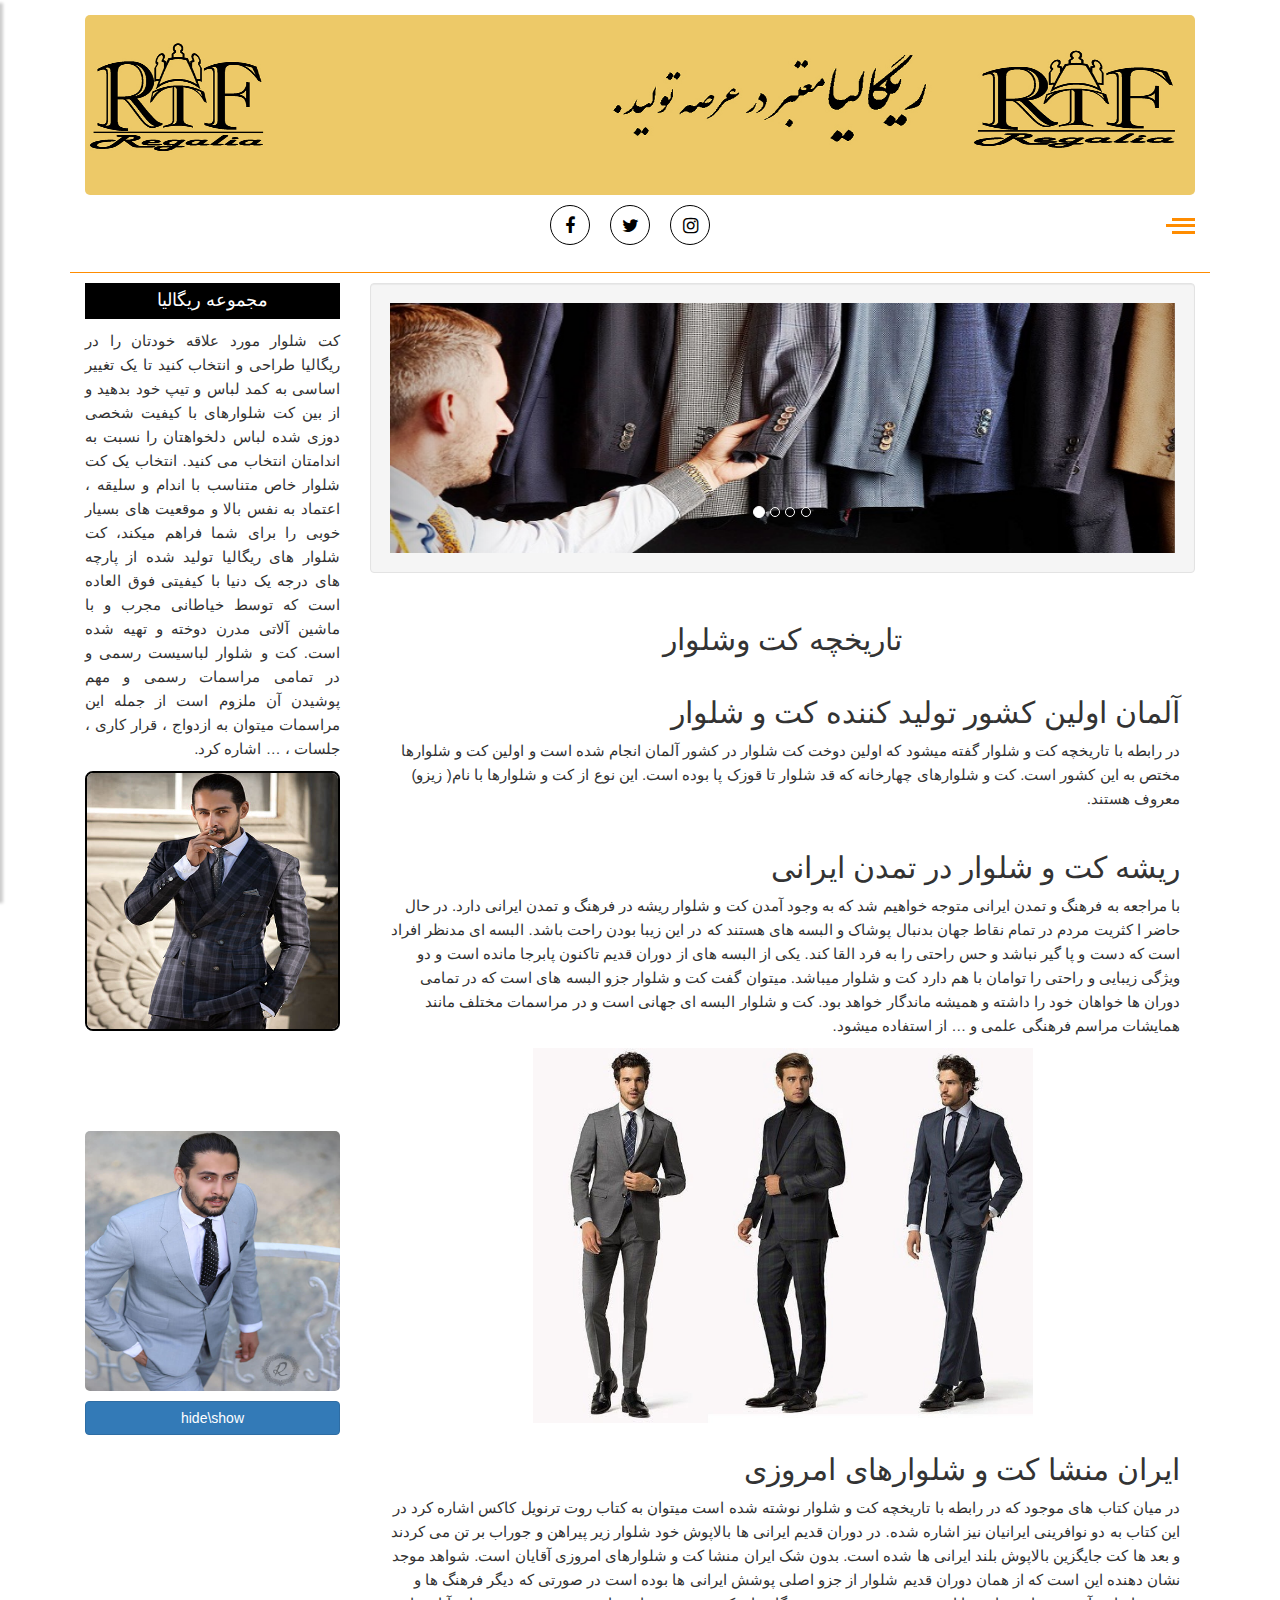
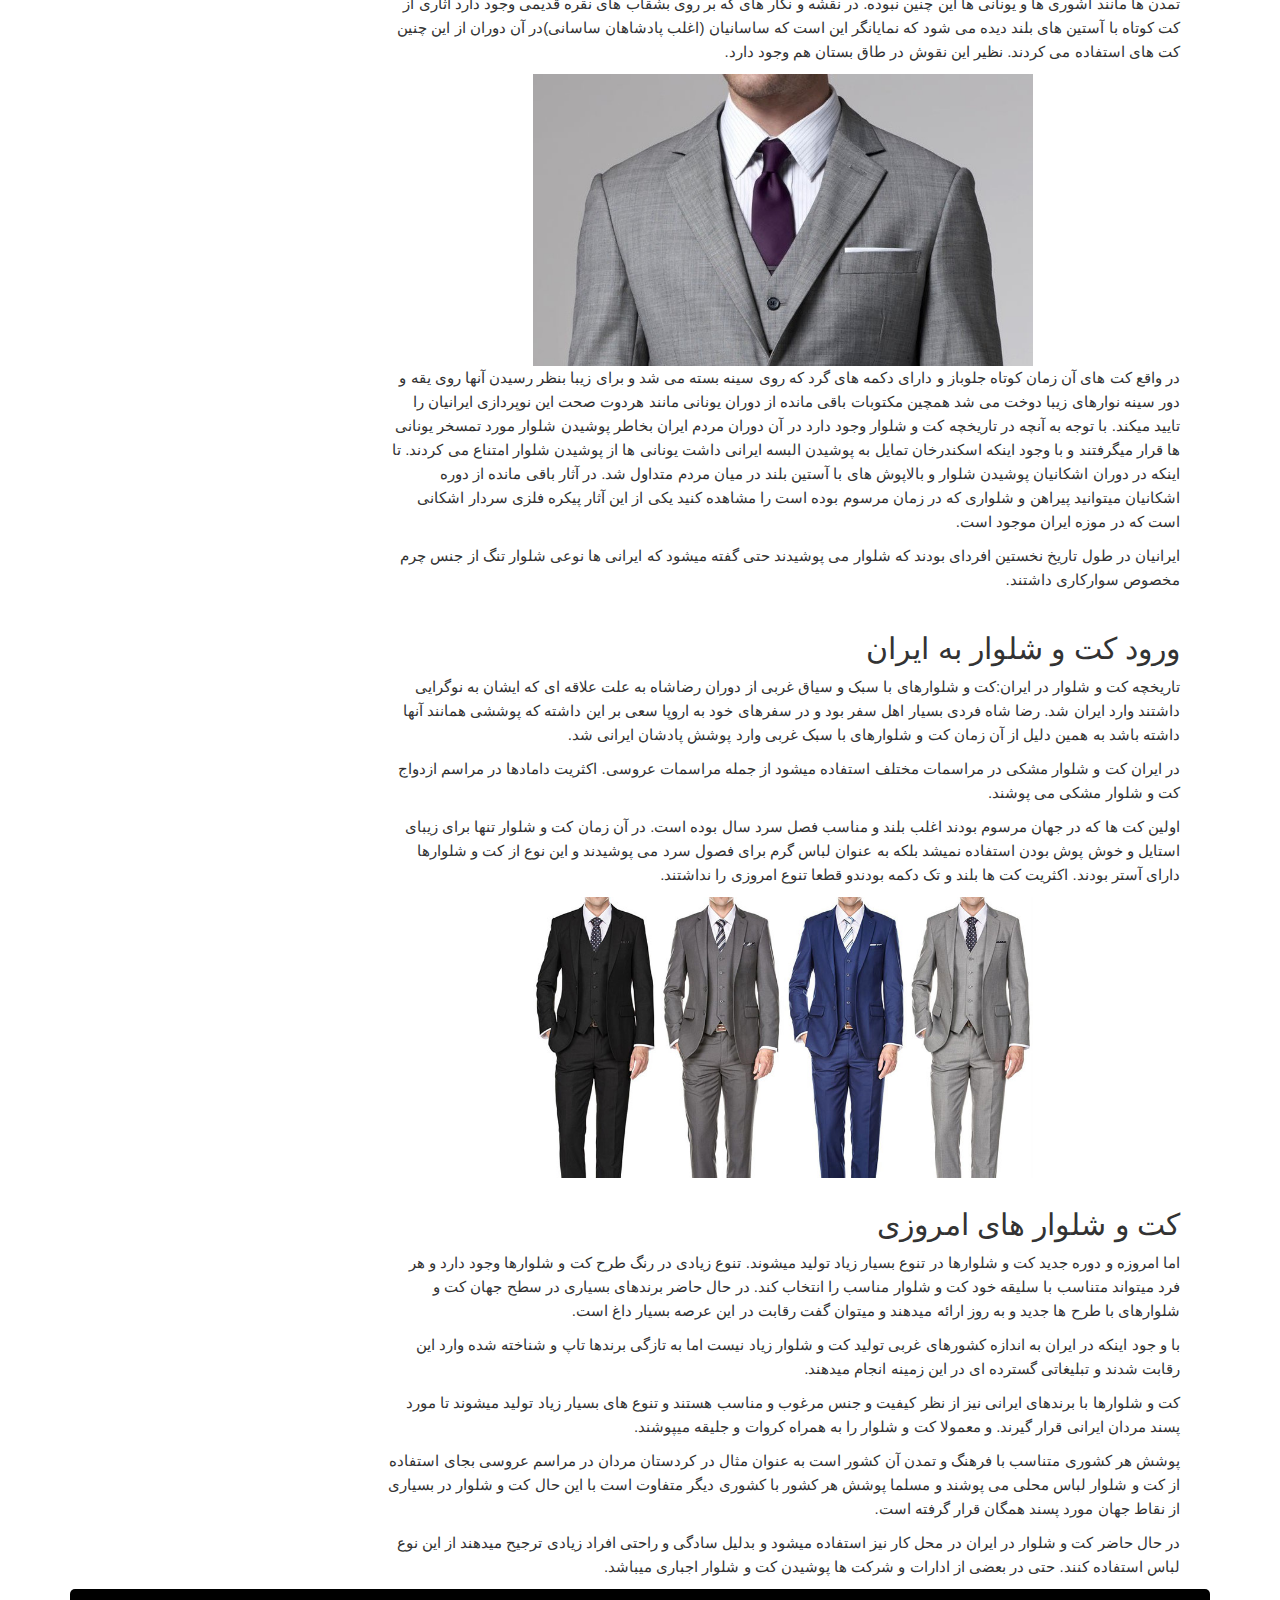
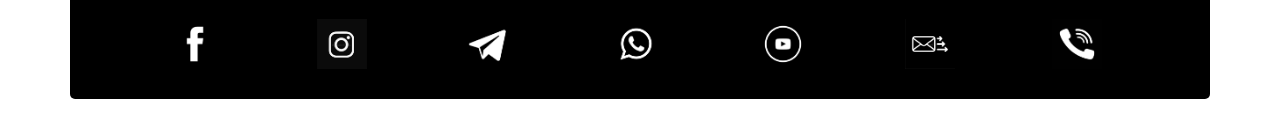
==== index.html @ 8a1da701 "init commit" ====
<!DOCTYPE html>
<html lang="en" dir="ltr">
  <head>
    <title>Regalia Sewing</title>
    <link rel="shorcat icon" href="images/logo gold.jpg">
    <link rel="stylesheet" href="css/style1.css">
    <link rel="stylesheet" href="css/font-awesome.min.css">
    <script src="js/jquery.min.js"></script>
    <script src="js/bootstrap.min.js"></script>
    <link rel="stylesheet" href="css/bootstrap.min.css">
    <!-- owl css -->
    <link rel="stylesheet" href="css/owl.carousel.min.css">
    <!-- style css -->
    <!-- responsive-->
    <link rel="stylesheet" href="css/responsive.css">
    <!-- awesome fontfamily -->
    <link rel="stylesheet" href="https://cdnjs.cloudflare.com/ajax/libs/font-awesome/4.7.0/css/font-awesome.min.css">
    <script src="js/jquery1.min.js"></script>
    <script src="js/popper.min.js"></script>
    <script src="js/bootstrap.bundle.min.js"></script>
    <script src="js/owl.carousel.min.js"></script>
    <script src="js/custom.js"></script>
    <script src="js/jquery.mCustomScrollbar.concat.min.js"></script>

    <script src="js/jquery-3.0.0.min.js"></script>
    <meta charset="utf-8">
    <script type="text/javascript">
      function show(){
        var x = new Date();
        document.getElementById("y").innerText = x.getFullYear() + "/" + (x.getMonth()+1) + "/" + x.getDate();
        document.getElementById("h").innerText = x.getHours() + ":" + x.getMinutes() + ":" + x.getSeconds();

      }
      window.setInterval(show,1000);
      $("document").ready(function(){
        $("#btn1").click(function(){
          $(".imgasid").toggle(5000)
        });
      });
      </script>
                  <script type="text/javascript">
                    $(document).ready(function() {
                        $("#sidebar").mCustomScrollbar({
                            theme: "minimal"
                        });
            
                        $('#dismiss, .overlay').on('click', function() {
                            $('#sidebar').removeClass('active');
                            $('.overlay').removeClass('active');
                        });
            
                        $('#sidebarCollapse').on('click', function() {
                            $('#sidebar').addClass('active');
                            $('.overlay').addClass('active');
                            $('.collapse.in').toggleClass('in');
                            $('a[aria-expanded=true]').attr('aria-expanded', 'false');
                        });
                    });
                </script>
  </head>
  <body>
    <div class="container">
      <header class=" col-lg-12 col-md-12 col-sm-12 col-xs-12">

        <img style="border-radius: 5px;" src="images/regalialogo.jpg" height="180px" width="100%"/>
          <div class="row bor_bottom">
              <div class="col-md-3">
                  <div class="full">
                    <label style="background-color:white; width: 100%;margin-top: 15px;padding-left: 10px;">
                      <div id="h"></div>
                      <div id="y"></div>
                     </label>
                  </div>
              </div>

              <div class="col-xl-6 col-lg-6 col-md-6 col-sm-6 col-6">
                  <ul class="social_top_icon">
                      <li> <a href="#"><i class="fa fa-facebook-f"></i></a></li>
                      <li> <a href="#"><i class="fa fa-twitter"></i></a></li>
                      <li> <a href="#"><i class="fa fa-instagram"></i></a></li>
                  </ul>
              </div>

              <div class="col-xl-3 col-lg-3 col-md-3 col-sm-6 col-6">
                  <div class="full">
                      <div class="right_header_info">
                          <ul>
                              <li>
                                  <button type="button" id="sidebarCollapse">
                                      <img src="images/menu_icon.png" alt="#">
                                  </button>
                              </li>
                          </ul>
                      </div>
                  </div>
              </div>
          </div>
      </header>
      <div class="clearfix">

      </div>
      <nav id="sidebar">

        <div id="dismiss">
            <i class="fa fa-arrow-left"></i>
        </div>

        <ul class="list-unstyled components">

            <li class="active">
                <a href="#">خانه</a>
            </li>
            <li>
                <a href="about.html">درباره</a>
            </li>
            <li>
                <a href="loginform.html">سفارش آنلاین</a>
            </li>
            <li>
                <a href="typeproduct.html">انواع محصولات</a>
            </li>
            <li>
                <a href="contact.html">ارتباط با ما</a>
            </li>
            <li>
                <a href="map.html">نقشه</a>
            </li>
        </ul>

    </nav>
      <aside class="col-lg-3 col-md-3 col-sm-3 col-xs-12 container">
        <center><h4>مجموعه ریگالیا</h4></center>
    		<p class="first1">
          کت شلوار مورد
           علاقه خودتان را در ریگالیا طراحی و انتخاب کنید تا یک تغییر اساسی به کمد لباس و تیپ خود بدهید و از بین کت
          شلوارهای با کیفیت شخصی دوزی شده لباس دلخواهتان را نسبت به اندامتان انتخاب می کنید. انتخاب یک کت شلوار خاص
           متناسب با اندام و سلیقه ، اعتماد به نفس بالا و موقعیت های بسیار خوبی را برای شما فراهم میکند، کت شلوار های
           ریگالیا تولید شده از پارچه های درجه یک دنیا با کیفیتی فوق العاده است که توسط خیاطانی مجرب و با ماشین
           آلاتی مدرن دوخته و تهیه شده است. کت و شلوار لباسیست رسمی و در تمامی مراسمات رسمی و مهم پوشیدن
          آن ملزوم است از جمله این مراسمات میتوان به ازدواج ، قرار کاری ، جلسات ، … اشاره کرد.
        </p>
        <div id="img1">
    			<img src="images/sl.jpg" width="100%" height="260px" class="imgasid">
        </div>
        <div id="img2">
          <img src="images/d.jpg" width="100%" height="260px" class="imgasid">
        </div>
        <button type="button" id="btn1" class="btn btn-primary"> hide\show</button>
      <img src="images/Untitled.png" alt="">
      </aside>
      <section class="col-lg-9 col-md-9 col-sm-9 col-xs-12 container ">
          <div class="container well" style="width: 100%;">
            <div  id="myCarousel" class="carousel slide" data-ride="carousel">
              <ol class="carousel-indicators">
                <li data-target="#myCarousel" data-slide-to="0" class="active"></li>
                <li data-target="#myCarousel" data-slide-to="1"></li>
                <li data-target="#myCarousel" data-slide-to="2"></li>
                <li data-target="#myCarousel" data-slide-to="3"></li>
              </ol>
              <div class="carousel-inner">

                <div class="item active">
                  <img src="images/13.jpg" alt="Los Angeles" style="height:250px;width: 100%;">
                  <div class="carousel-caption">
                  </div>
                </div>

                <div class="item">
                  <img src="images/14.jpg" alt="Chicago" style= "height: 250px;width:100%;">
                  <div class="carousel-caption">
                  </div>
                </div>

                <div class="item">
                  <img src="images/15.jpg" alt="New York" style="height: 250px;width:100%;">
                  <div class="carousel-caption">
                  </div>
                </div>

                <div class="item">
                  <img src="images/12.jpg" alt="New York" style="height: 250px;width: 100%;">
                  <div class="carousel-caption">
                  </div>
                </div>

              </div>
              <a class="left carousel-control" href="#myCarousel" data-slide="prev">
                <span class="glyphicon glyphicon-chevron-left"></span>
                <span class="sr-only">Previous</span>
              </a>
              <a class="right carousel-control" href="#myCarousel" data-slide="next">
                <span class="glyphicon glyphicon-chevron-right"></span>
                <span class="sr-only">Next</span>
              </a>
            </div>
          </div>
        <div id="one" class="col-lg-12 col-md-12 col-sm-12 col-xs-12">
  <h2>تاریخچه کت وشلوار</h2>
  <h2 class="first">آلمان اولین کشور تولید کننده کت و شلوار</h2>
  <p class="first1">در رابطه با تاریخچه کت و شلوار گفته میشود
     که اولین دوخت کت شلوار در کشور آلمان انجام شده است و اولین کت و شلوارها مختص به این کشور است.
    کت و شلوارهای چهارخانه که قد شلوار تا قوزک پا بوده است. این نوع از کت و شلوارها با نام( زیزو) معروف هستند.</p>
  <h2 class="first">ریشه کت و شلوار در تمدن ایرانی</h2>
  <p class="first1">با مراجعه به فرهنگ و تمدن
     ایرانی متوجه خواهیم شد  که به وجود آمدن کت و شلوار ریشه در فرهنگ و تمدن ایرانی دارد. در حال حاضر ا
    کثریت مردم در تمام نقاط جهان بدنبال پوشاک و البسه های هستند که در این زیبا بودن راحت باشد. البسه
    ای مدنظر افراد است که دست و پا گیر نباشد و حس راحتی را به فرد القا کند. یکی از البسه های از دوران
    قدیم تاکنون پابرجا مانده است و دو ویژگی زیبایی و راحتی را توامان با هم دارد کت و شلوار میباشد.

    میتوان گفت کت و شلوار جزو البسه های است که در تمامی دوران ها خواهان خود را داشته و همیشه ماندگار خواهد بود.
     کت و شلوار البسه ای جهانی است و در مراسمات مختلف مانند همایشات مراسم فرهنگی علمی و … از استفاده میشود.</p>
<center><img src="images/c.jpg" width="500px"></center>
<h2 class="first">ایران منشا کت و شلوارهای امروزی</h2>
    <p class="first1">در میان کتاب های موجود که در رابطه
      با تاریخچه کت و شلوار  نوشته شده است  میتوان به کتاب روت ترنویل کاکس اشاره کرد در این کتاب به دو نوافرینی
       ایرانیان نیز اشاره شده. در دوران قدیم ایرانی ها بالاپوش خود شلوار زیر پیراهن و جوراب بر تن می کردند
      و بعد ها کت جایگزین بالاپوش بلند ایرانی ها شده است. بدون شک ایران منشا کت و شلوارهای امروزی آقایان است.

      شواهد موجد نشان دهنده این است که از همان دوران قدیم شلوار از جزو
       اصلی پوشش ایرانی ها بوده است در صورتی که دیگر فرهنگ ها و تمدن ها مانند آشوری ها و یونانی ها این چنین نبوده.

      در نقشه و نگار های که بر روی
      بشقاب های نقره قدیمی وجود دارد آثاری از کت کوتاه با آستین های بلند دیده می شود که نمایانگر این است که ساسانیان
       (اغلب پادشاهان ساسانی)در آن دوران از این چنین کت های استفاده می کردند. نظیر این نقوش در طاق بستان هم وجود دارد.</p>
 <center> <img src="images/a.jpg" width="500px"></center>
 <p class="first1">در واقع کت های آن زمان کوتاه جلوباز
   و دارای دکمه های گرد که روی سینه بسته می شد و برای زیبا بنظر رسیدن آنها روی یقه و دور سینه نوارهای زیبا
   دوخت می شد همچین مکتوبات باقی مانده از دوران یونانی مانند هردوت صحت این نوپردازی ایرانیان را تایید میکند.

  با توجه به آنچه در تاریخچه کت و شلوار وجود دارد در آن دوران  مردم ایران بخاطر پوشیدن شلوار مورد تمسخر یونانی
   ها قرار میگرفتند و با وجود اینکه اسکندرخان تمایل به پوشیدن البسه ایرانی داشت یونانی ها از پوشیدن شلوار امتناع می کردند.

  تا اینکه در دوران
  اشکانیان پوشیدن شلوار و بالاپوش های با آستین بلند در میان مردم متداول شد. در آثار باقی مانده از دوره اشکانیان میتوانید پیراهن
  و شلواری که در زمان مرسوم بوده است را مشاهده کنید یکی از این آثار پیکره فلزی سردار اشکانی است که در موزه ایران موجود است.</p>
<p class="first1">ایرانیان در طول تاریخ نخستین
  افردای بودند که شلوار می پوشیدند حتی گفته میشود که ایرانی ها نوعی شلوار تنگ از جنس چرم مخصوص سوارکاری داشتند.</p>
  <h2 class="first">ورود کت و شلوار به ایران</h2>
  <p class="first1">تاریخچه کت و شلوار در ایران:کت و
    شلوارهای با سبک و سیاق غربی از دوران رضاشاه به علت علاقه ای که ایشان به نوگرایی داشتند وارد
     ایران شد. رضا شاه فردی بسیار اهل سفر بود و در سفرهای خود به اروپا سعی بر این داشته که پوششی
     همانند آنها داشته باشد به همین دلیل از آن زمان کت و شلوارهای با سبک غربی وارد پوشش پادشان ایرانی شد.</p>
     <p class="first1">در ایران کت و شلوار مشکی در مراسمات مختلف استفاده
       میشود از جمله مراسمات عروسی. اکثریت دامادها در مراسم ازدواج کت و شلوار مشکی می پوشند.</p>
       <p class="first1">اولین کت ها که در جهان مرسوم بودند اغلب بلند و مناسب فصل سرد سال بوده است.
         در آن زمان کت و شلوار تنها برای زیبای استایل و خوش پوش بودن استفاده نمیشد
         بلکه به عنوان لباس گرم برای فصول سرد می پوشیدند و این نوع از کت و شلوارها دارای
         آستر بودند. اکثریت کت ها بلند و تک دکمه بودندو قطعا تنوع امروزی را نداشتند.</p>


<center><img src="images/17.jpg" width="500px"></center>
<h2 class="first">کت و شلوار های امروزی</h2>
<p class="first1">اما امروزه و دوره جدید کت و شلوارها در تنوع بسیار زیاد تولید میشوند.
   تنوع زیادی در رنگ طرح کت و شلوارها وجود دارد و هر فرد میتواند متناسب با سلیقه خود کت
  و شلوار مناسب را انتخاب کند. در حال حاضر برندهای بسیاری در سطح جهان کت و شلوارهای
   با طرح ها جدید و به روز ارائه میدهند و میتوان گفت  رقابت در این عرصه بسیار داغ است.</p>
   <p class="first1">با و جود اینکه در ایران به اندازه کشورهای غربی تولید کت و شلوار زیاد نیست اما به تازگی برندها تاپ و شناخته
    شده وارد این رقابت شدند و تبلیغاتی گسترده ای در این زمینه انجام میدهند.</p>
    <p class="first1">کت و شلوارها با برندهای ایرانی نیز از نظر کیفیت و جنس مرغوب و مناسب هستند و تنوع های بسیار زیاد تولید
       میشوند تا مورد پسند مردان ایرانی قرار گیرند. و معمولا کت و شلوار را به همراه کروات و جلیقه میپوشند.</p>
       <p class="first1">پوشش هر کشوری متناسب با فرهنگ و تمدن آن کشور است به عنوان مثال در کردستان مردان در مراسم عروسی بجای استفاده از کت و شلوار لباس محلی می پوشند  و مسلما پوشش هر کشور با کشوری
        دیگر متفاوت است با این حال کت و شلوار در بسیاری از نقاط جهان مورد پسند همگان قرار گرفته است.</p>
        <p class="first1">در حال حاضر کت و شلوار در ایران در محل کار نیز استفاده
          میشود و بدلیل سادگی و راحتی افراد زیادی ترجیح میدهند از این نوع لباس استفاده کنند. حتی در بعضی از ادارات و شرکت ها پوشیدن کت و شلوار اجباری میباشد.</p>
</div>

      </section>
      <div class="clearfix">

      </div>
      <footer>
          <ul class="nav nav-pills" role="tablist">
           <li><a  href="#"><img src="images/images (1).png" width="50px" height="50px" ></a></li>
           <li><a  href="#"><img src="images/image(8).png" width="50px" height="50px" ></a></li>
           <li><a  href="#"><img src="images/image(3).png" width="50px" height="50px" ></a></li>
           <li><a  href="#"><img src="images/image(4).png" width="50px" height="50px" ></a></li>
           <li><a  href="#"><img src="images/image(5).png" width="50px" height="50px" ></a></li>
           <li><a  href="#"><img src="images/image(6).png" width="50px" height="50px" ></a></li>
           <li><a  href="#"><img src="images/image(7).png" width="50px" height="50px" ></a></li>
          </ul>


      </footer>
  </body>
</html>
---- css/style1.css ----
button:focus {
    outline: none;
}

ul,
li,
ol {
    margin: 0px;
    padding: 0px;
    list-style: none;
}

p {
    margin: 0px;
    font-weight: 300;
    font-size: 15px;
    line-height: 24px;
}

a {
    color: #222222;
    text-decoration: none;
    outline: none !important;
}

a,
.btn {
    text-decoration: none !important;
    outline: none !important;
    -webkit-transition: all .3s ease-in-out;
    -moz-transition: all .3s ease-in-out;
    -ms-transition: all .3s ease-in-out;
    -o-transition: all .3s ease-in-out;
    transition: all .3s ease-in-out;
}


 :focus {
    outline: 0;
}

.btn-custom {
    margin-top: 20px;
    background-color: transparent !important;
    border: 2px solid #ddd;
    padding: 12px 40px;
    font-size: 16px;
}

.lead {
    font-size: 18px;
    line-height: 30px;
    color: #767676;
    margin: 0;
    padding: 0;
}

.form-control:focus {
    border-color: #ffffff !important;
    box-shadow: 0 0 0 .2rem rgba(255, 255, 255, .25);
}

.navbar-form input {
    border: none !important;
}

.badge {
    font-weight: 500;
}

blockquote {
    margin: 20px 0 20px;
    padding: 30px;
}

button {
    border: 0;
    margin: 0;
    padding: 0;
    cursor: pointer;
}

.full {
    float: left;
    width: 100%;
}

.layout_padding {
    padding-top: 90px;
    padding-bottom: 90px;
}

.layout_padding_2 {
    padding-top: 75px;
    padding-bottom: 75px;
}

.light_silver {
    background: #f9f9f9;
}

.theme_bg {
    background: #38c8a8;
}

.margin_top_30 {
    margin-top: 30px !important;
}

.full {
    width: 100%;
    float: left;
    margin: 0;
    padding: 0;
}


/**-- heading section --**/





/*--------------------------------------------------------------------- header ---------------------------------------------------------------------*/

header {
    min-height: 90px;
    background: transparent;
    padding-top: 15px;
    position: absolute;
    width: 100%;
    top: 0;
    left: 0;
    z-index: 998;
}

header .container-fluid {
    max-width: 1850px;
}

.right_header_info {
    width: 100%;
    float: left;
    padding: 20px 0 0;
}

.right_header_info ul {
    list-style: none;
    padding: 0;
    margin: 0;
    float: right;
}

.right_header_info ul li {
    display: inline;
    font-size: 16px;
    margin-left: 45px;
    color: #eaeaea;
    font-weight: 400;
    float: left;
}

.right_header_info ul li a {
    color: #eaeaea;
    font-weight: 300;
}

.button_user a {
    float: left;
    min-width: 75px;
    height: 35px;
    text-align: center;
    line-height: 35px;
    position: relative;
    top: -3px;
    padding: 0 15px;
    margin: 0 2px;
}

.button_user a {
    float: left;
    min-width: 75px;
    height: 40px;
    text-align: center;
    line-height: 38px;
    position: relative;
    top: -7px;
    padding: 0 15px;
    margin: 0 2px;
    border: solid #eaeaea 1px;
}

.button_user a:hover,
.button_user a:focus,
.button_user a.active {
    background: #e3d105;
    color: #fff;
    border-color: #e3d105;
    color: #222;
}

#sidebarCollapse {
    background: transparent;
}

.slider_section {
    background: #212020;
    min-height: 100vh;
    padding-top: 93px;
    padding-bottom: 100px;
}


/** slider section **/

ul.social_top_icon {
    list-style: none;
    display: flex;
    justify-content: center;
    flex-wrap: wrap;
    padding-bottom: 7px;
}

ul.social_top_icon li {
    float: left;
    height: 60px;
    color: #fff;
    display: flex;
    flex-wrap: wrap;
    align-items: center;
    padding-right: 20px;
}

ul.social_top_icon li a {
    color: #000;
    width: 40px;
    height: 40px;
    border: solid #000 1px;
    float: left;
    text-align: center;
    line-height: 40px;
    border-radius: 100%;
    font-size: 18px;
}

ul.social_top_icon li a:hover {
    background: #ff8c00;
    border: solid #ff8c00 1px;
    color: #fff;
}

.bor_bottom {
    border-bottom: #ff8c00 solid 1px;
}




/* --------------------------------------------------- SIDEBAR STYLE ----------------------------------------------------- */

#sidebar {
    width: 280px;
    position: fixed;
    top: 0;
    left: -280px;
    height: 100vh;
    z-index: 999;
    background: #fff;
    color: #fff;
    transition: all 0.3s;
    overflow-y: scroll;
    box-shadow: 3px 3px 3px rgba(0, 0, 0, 0.2);
}

#sidebar.active {
    left: 0;
}

#dismiss {
    width: 40px;
    height: 35px;
    line-height: 34px;
    text-align: center;
    background: #111;
    position: absolute;
    top: 10px;
    right: 10px;
    cursor: pointer;
    -webkit-transition: all 0.3s;
    -o-transition: all 0.3s;
    transition: all 0.3s;
}

#dismiss:hover {
    background: #111;
    color: #fff;
}

.overlay {
    display: none;
    position: fixed;
    width: 100vw;
    height: 100vh;
    background: rgba(0, 0, 0, 0.7);
    z-index: 998;
    opacity: 0;
    transition: all 0.5s ease-in-out;
}

.overlay.active {
    display: block;
    opacity: 1;
}

#sidebarCollapse {
    background: transparent;
    padding: 0;
}

#sidebar .sidebar-header {
    padding: 20px;
    background: #6d7fcc;
}

#sidebar ul.components {
    padding: 55px 0;
}

#sidebar ul p {
    color: #fff;
    padding: 10px;
}

#sidebar ul li a {
    padding: 5px 70px;
	float: right;
    font-size: 1.2em;
    font-family: Verdana, Geneva, Tahoma, sans-serif;
    display: block;
    font-weight: 300;
}

#sidebar ul li a:hover {
    color: #fff;
    background: #ff8c00;
}

#sidebar ul li.active>a,
a[aria-expanded="true"] {
    color: #fff;
    background: #ff8c00;
}

a[data-toggle="collapse"] {
    position: relative;
}

.dropdown-toggle::after {
    display: block;
    position: absolute;
    top: 50%;
    right: 20px;
    transform: translateY(-50%);
}

ul ul a {
    font-size: 0.9em !important;
    padding-left: 30px !important;
    background: #6d7fcc;
}

ul.CTAs {
    padding: 20px;
}

ul.CTAs a {
    text-align: center;
    font-size: 0.9em !important;
    display: block;
    border-radius: 5px;
    margin-bottom: 5px;
}

a.download {
    background: #fff;
    color: #7386D5;
}

a.article,
a.article:hover {
    background: #6d7fcc !important;
    color: #fff !important;
}


/*--------------------------------------------------------------------- ener page css ---------------------------------------------------------------------*/
    aside center h4{
    	background-color:black;
    	color:#fff;
    	padding:8px;
    	}
    aside p{
      text-align: justify;
    }
section{
  	margin-top:10px;

  }
  section #one h2{
	text-align: center;
  	margin-top:30px;
  	}
.first{
	float: right;
}
.first1{
	float: right;
	direction: rtl;
	font-family: Verdana, Geneva, Tahoma, sans-serif;
}
#img1 img{
	border: 2px solid black;
	border-radius: 8px;
}
#img1 :hover{
	border: 2px solid black;
	opacity: 0.5;
	filter: alpha(opacity=60);

}
div #img2 img:hover{
	transform: rotate(1080deg);
	transition:all 20s ease;
}
#img2 img{
	margin-top:100px;
	border-radius: 5px;
	transition:all 10s ease;
}
footer{
	background-color: black;
	border-radius: 5px;
	margin-bottom: 20px;
	padding: 20px;
}
footer ul li{
	padding-left: 65px;
}
#btn1{
	width: 100%;
	margin-top: 10px;
}
---- css/responsive.css ----
/*--------------------------------------------------------------------- File Name: responsive.css ---------------------------------------------------------------------*/

@media (min-width: 1200px) and (max-width: 1500px) {
    .right_header_info ul li {
        font-size: 14px;
        margin-left: 12px;
    }
    .slider_cont h3 {
        font-size: 36px;
        line-height: 45px;
    }
    .slider_cont p {
        margin-top: 10px;
        margin-bottom: 5px
    }
    .black_white {
        color: #000;
    }
    .training {
        margin-top: 0px;
    }
    .about_text h2 {
        font-size: 50px;
    }
    .about_text {
        padding-right: 0px;
        margin-top: 0px;
        background: inherit;
    }
    .about_text_box {
        padding-top: 186px;
        padding-right: 15px;
    }
    .slider_section {
        min-height: inherit;
    }
}

@media (min-width: 992px) and (max-width: 1199px) {
    .slider_section {
        min-height: inherit;
    }
    .training {
        margin-top: 90px;
    }
    .black_white {
        color: #000;
    }
    .training .training_packages_box h3 {
        font-size: 20px;
    }
    .about_text_box {
        padding-top: 100px;
        padding-right: 15px;
    }
    .about_text {
        padding-right: 0px;
        margin-top: 0px;
        background: inherit;
    }
    .about_text h2 {
        font-size: 38px;
    }
    .about_text_box p {
        font-size: 14px;
        line-height: 23px;
        padding-top: 2px;
    }
}

@media (min-width: 768px) and (max-width: 991px) {
    .right_header_info ul li {
        margin-left: 32px;
    }
    .slider_section {
        min-height: inherit;
        padding-top: 128px;
    }
    .main_text h1 {
        font-size: 75px;
        line-height: 95px;
    }
    .bold_text {
        font-size: 102px;
        line-height: 40px;
    }
    .bold_text_black {
        font-size: 102px;
        line-height: 90px;
    }
    .main_text span {
        margin-top: 3px;
        font-size: 18px;
    }
    .black_box {
        margin-bottom: 20px;
    }
    .black_white {
        color: #000;
    }
    .about_text_box {
        padding-top: 30px;
        padding-right: 15px;
    }
    .about_text {
        padding-right: 0px;
        margin-top: 0px;
        background: inherit;
    }
    .title h2 {
        font-size: 44px;
        line-height: 40px;
    }
    .white_bold {
        font-size: 51px;
    }
    .training {
        margin-top: 90px;
    }
    .about_text h2 {
        font-size: 34px;
        line-height: 46px
    }
    .training .training_packages_box h3 {
        font-size: 17px;
    }
    .training .training_packages_box {
        padding: 25px 18px;
    }
    .training .training_packages_box p {
        font-size: 51px;
    }
    .main_form {
        padding: 51px 24px;
    }
    .copyright p {
        font-size: 16px;
    }
}

@media (min-width: 576px) and (max-width: 767px) {
    .logo {
        text-align: center;
        display: block;
    }
    .slider_section {
        min-height: inherit;
        padding-top: 195px;
    }
    .main_text h1 {
        font-size: 65px;
        line-height: 89px;
    }
    .bold_text {
        font-size: 92px;
        line-height: 40px;
    }
    .bold_text_black {
        font-size: 92px;
        line-height: 90px;
    }
    .main_text span {
        margin-top: 3px;
        font-size: 18px;
    }
    .training .training_packages_box {
        border-right: indianred;
    }
    .title h2 {
        font-size: 32px;
        line-height: 35px;
    }
    .mar_bottom {
        margin-bottom: 0px;
    }
    .black_white {
        color: #000;
    }
    .about_text_box {
        padding-top: 30px;
        padding-right: 15px;
    }
    .about_text {
        padding-right: 0px;
        margin-top: 0px;
        background: inherit;
    }
    .about_text h2 {
        font-size: 34px;
        line-height: 46px
    }
    .about_text_box p {
        font-size: 14px;
        line-height: 22px;
        padding-top: 0px;
    }
    .training {
        margin-top: 90px;
    }
    .Gallery .Gallery_box {
        margin-bottom: 30px;
    }
    .main_form {
        margin-right: 15px;
    }
    ul.social_icon {
        display: none;
    }
}

@media (max-width: 575px) {
    .logo {
        text-align: center;
        display: block;
    }
    .right_header_info {
        padding-bottom: 20px;
        padding-top: 0px;
    }
    .right_header_info ul {
        float: inherit;
        float: inherit;
        text-align: center;
        display: flex;
        justify-content: center;
        width: 100%;
    }
    .right_header_info ul li {
        padding-top: 10px;
        margin-left: 10px;
    }
    .slider_section {
        min-height: inherit;
        padding-top: 177px;
    }
    .main_text h1 {
        font-size: 60px;
        line-height: 81px;
    }
    .bold_text {
        font-size: 72px;
        line-height: 40px;
    }
    .bold_text_black {
        font-size: 72px;
        line-height: 40px;
    }
    .main_text span {
        margin-top: 0px;
        font-size: 18px;
    }
    .title h2 {
        font-size: 28px;
        line-height: 32px;
    }
    .title span {
        font-size: 15px;
    }
    .pppp {
        padding: 0 15px !important;
    }
    .mar_bottom {
        margin-bottom: 0px;
    }
    .black_white {
        color: #000;
    }
    .about_text_box {
        padding-top: 30px;
        padding-right: 15px;
    }
    .about_text {
        padding-right: 0px;
        margin-top: 0px;
        background: inherit;
    }
    .about_text h2 {
        font-size: 34px;
    }
    .training {
        margin-top: 90px;
    }
    .training .training_packages_box h3 {
        font-size: 21px;
        line-height: 25px;
        border-right: indianred;
    }
    .training .training_packages_box {
        border-right: indianred;
    }
    .Gallery .Gallery_box {
        margin-bottom: 30px;
    }
    .Reviwe {
        padding-top: 60px;
    }
    .Reviwe .title h2 {
        font-size: 40px;
        line-height: 32px;
    }
    .Reviwe .Reviwe_box p {
        font-size: 15px;
    }
    .contact .title h2 {
        font-size: 40px;
        line-height: 38px;
    }
    .main_form {
        padding: 62px 18px;
        margin-right: 15px;
    }
    ul.social_icon {
        display: none
    }
    .copyright p {
        font-size: 22px;
    }
    ul.social_top_icon li {
        padding-right: 2px;
    }
}
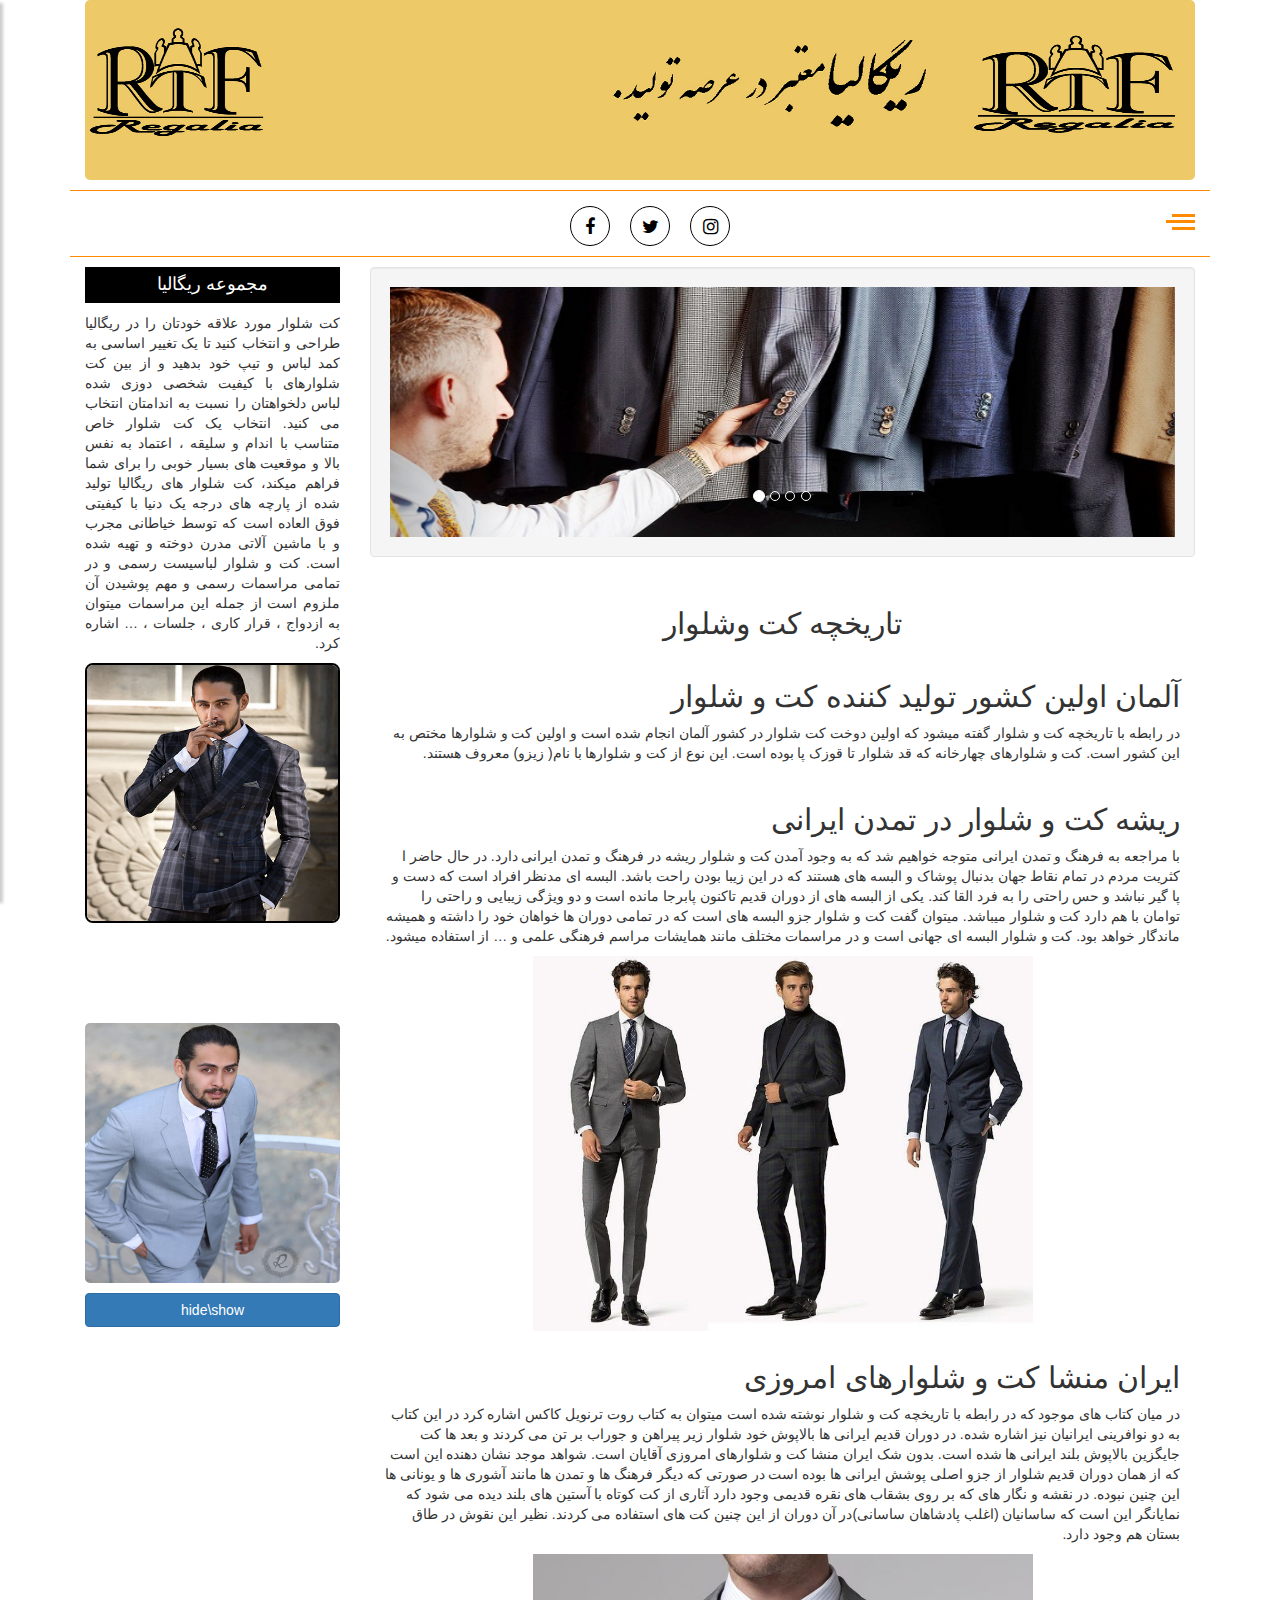
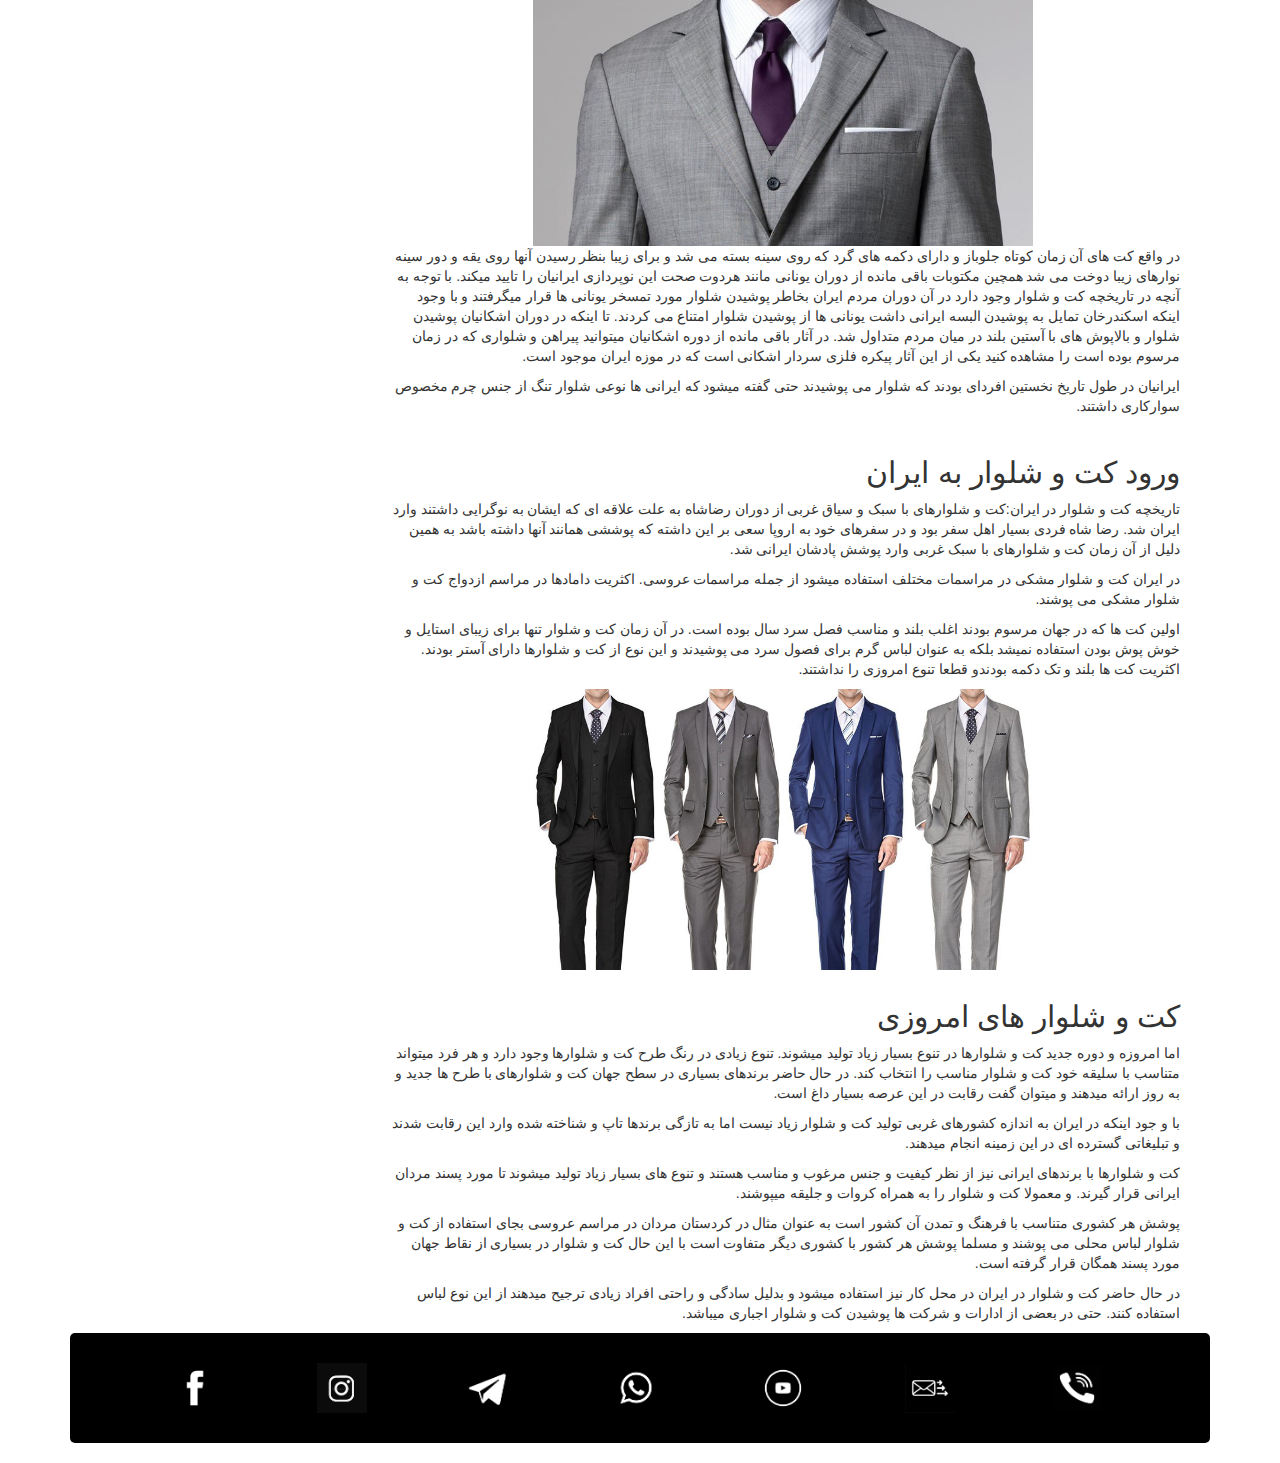
==== commit 76e110fc: "Add files via upload" ====
--- a/index.html
+++ b/index.html
@@ -1,285 +1,280 @@
-<!DOCTYPE html>
-<html lang="en" dir="ltr">
-  <head>
-    <title>Regalia Sewing</title>
-    <link rel="shorcat icon" href="images/logo gold.jpg">
-    <link rel="stylesheet" href="css/style1.css">
-    <link rel="stylesheet" href="css/font-awesome.min.css">
-    <script src="js/jquery.min.js"></script>
-    <script src="js/bootstrap.min.js"></script>
-    <link rel="stylesheet" href="css/bootstrap.min.css">
-    <!-- owl css -->
-    <link rel="stylesheet" href="css/owl.carousel.min.css">
-    <!-- style css -->
-    <!-- responsive-->
-    <link rel="stylesheet" href="css/responsive.css">
-    <!-- awesome fontfamily -->
-    <link rel="stylesheet" href="https://cdnjs.cloudflare.com/ajax/libs/font-awesome/4.7.0/css/font-awesome.min.css">
-    <script src="js/jquery1.min.js"></script>
-    <script src="js/popper.min.js"></script>
-    <script src="js/bootstrap.bundle.min.js"></script>
-    <script src="js/owl.carousel.min.js"></script>
-    <script src="js/custom.js"></script>
-    <script src="js/jquery.mCustomScrollbar.concat.min.js"></script>
-
-    <script src="js/jquery-3.0.0.min.js"></script>
-    <meta charset="utf-8">
-    <script type="text/javascript">
-      function show(){
-        var x = new Date();
-        document.getElementById("y").innerText = x.getFullYear() + "/" + (x.getMonth()+1) + "/" + x.getDate();
-        document.getElementById("h").innerText = x.getHours() + ":" + x.getMinutes() + ":" + x.getSeconds();
-
-      }
-      window.setInterval(show,1000);
-      $("document").ready(function(){
-        $("#btn1").click(function(){
-          $(".imgasid").toggle(5000)
-        });
-      });
-      </script>
-                  <script type="text/javascript">
-                    $(document).ready(function() {
-                        $("#sidebar").mCustomScrollbar({
-                            theme: "minimal"
-                        });
-            
-                        $('#dismiss, .overlay').on('click', function() {
-                            $('#sidebar').removeClass('active');
-                            $('.overlay').removeClass('active');
-                        });
-            
-                        $('#sidebarCollapse').on('click', function() {
-                            $('#sidebar').addClass('active');
-                            $('.overlay').addClass('active');
-                            $('.collapse.in').toggleClass('in');
-                            $('a[aria-expanded=true]').attr('aria-expanded', 'false');
-                        });
-                    });
-                </script>
-  </head>
-  <body>
-    <div class="container">
-      <header class=" col-lg-12 col-md-12 col-sm-12 col-xs-12">
-
-        <img style="border-radius: 5px;" src="images/regalialogo.jpg" height="180px" width="100%"/>
-          <div class="row bor_bottom">
-              <div class="col-md-3">
-                  <div class="full">
-                    <label style="background-color:white; width: 100%;margin-top: 15px;padding-left: 10px;">
-                      <div id="h"></div>
-                      <div id="y"></div>
-                     </label>
-                  </div>
-              </div>
-
-              <div class="col-xl-6 col-lg-6 col-md-6 col-sm-6 col-6">
-                  <ul class="social_top_icon">
-                      <li> <a href="#"><i class="fa fa-facebook-f"></i></a></li>
-                      <li> <a href="#"><i class="fa fa-twitter"></i></a></li>
-                      <li> <a href="#"><i class="fa fa-instagram"></i></a></li>
-                  </ul>
-              </div>
-
-              <div class="col-xl-3 col-lg-3 col-md-3 col-sm-6 col-6">
-                  <div class="full">
-                      <div class="right_header_info">
-                          <ul>
-                              <li>
-                                  <button type="button" id="sidebarCollapse">
-                                      <img src="images/menu_icon.png" alt="#">
-                                  </button>
-                              </li>
-                          </ul>
-                      </div>
-                  </div>
-              </div>
-          </div>
-      </header>
-      <div class="clearfix">
-
-      </div>
-      <nav id="sidebar">
-
-        <div id="dismiss">
-            <i class="fa fa-arrow-left"></i>
-        </div>
-
-        <ul class="list-unstyled components">
-
-            <li class="active">
-                <a href="#">خانه</a>
-            </li>
-            <li>
-                <a href="about.html">درباره</a>
-            </li>
-            <li>
-                <a href="loginform.html">سفارش آنلاین</a>
-            </li>
-            <li>
-                <a href="typeproduct.html">انواع محصولات</a>
-            </li>
-            <li>
-                <a href="contact.html">ارتباط با ما</a>
-            </li>
-            <li>
-                <a href="map.html">نقشه</a>
-            </li>
-        </ul>
-
-    </nav>
-      <aside class="col-lg-3 col-md-3 col-sm-3 col-xs-12 container">
-        <center><h4>مجموعه ریگالیا</h4></center>
-    		<p class="first1">
-          کت شلوار مورد
-           علاقه خودتان را در ریگالیا طراحی و انتخاب کنید تا یک تغییر اساسی به کمد لباس و تیپ خود بدهید و از بین کت
-          شلوارهای با کیفیت شخصی دوزی شده لباس دلخواهتان را نسبت به اندامتان انتخاب می کنید. انتخاب یک کت شلوار خاص
-           متناسب با اندام و سلیقه ، اعتماد به نفس بالا و موقعیت های بسیار خوبی را برای شما فراهم میکند، کت شلوار های
-           ریگالیا تولید شده از پارچه های درجه یک دنیا با کیفیتی فوق العاده است که توسط خیاطانی مجرب و با ماشین
-           آلاتی مدرن دوخته و تهیه شده است. کت و شلوار لباسیست رسمی و در تمامی مراسمات رسمی و مهم پوشیدن
-          آن ملزوم است از جمله این مراسمات میتوان به ازدواج ، قرار کاری ، جلسات ، … اشاره کرد.
-        </p>
-        <div id="img1">
-    			<img src="images/sl.jpg" width="100%" height="260px" class="imgasid">
-        </div>
-        <div id="img2">
-          <img src="images/d.jpg" width="100%" height="260px" class="imgasid">
-        </div>
-        <button type="button" id="btn1" class="btn btn-primary"> hide\show</button>
-      <img src="images/Untitled.png" alt="">
-      </aside>
-      <section class="col-lg-9 col-md-9 col-sm-9 col-xs-12 container ">
-          <div class="container well" style="width: 100%;">
-            <div  id="myCarousel" class="carousel slide" data-ride="carousel">
-              <ol class="carousel-indicators">
-                <li data-target="#myCarousel" data-slide-to="0" class="active"></li>
-                <li data-target="#myCarousel" data-slide-to="1"></li>
-                <li data-target="#myCarousel" data-slide-to="2"></li>
-                <li data-target="#myCarousel" data-slide-to="3"></li>
-              </ol>
-              <div class="carousel-inner">
-
-                <div class="item active">
-                  <img src="images/13.jpg" alt="Los Angeles" style="height:250px;width: 100%;">
-                  <div class="carousel-caption">
-                  </div>
-                </div>
-
-                <div class="item">
-                  <img src="images/14.jpg" alt="Chicago" style= "height: 250px;width:100%;">
-                  <div class="carousel-caption">
-                  </div>
-                </div>
-
-                <div class="item">
-                  <img src="images/15.jpg" alt="New York" style="height: 250px;width:100%;">
-                  <div class="carousel-caption">
-                  </div>
-                </div>
-
-                <div class="item">
-                  <img src="images/12.jpg" alt="New York" style="height: 250px;width: 100%;">
-                  <div class="carousel-caption">
-                  </div>
-                </div>
-
-              </div>
-              <a class="left carousel-control" href="#myCarousel" data-slide="prev">
-                <span class="glyphicon glyphicon-chevron-left"></span>
-                <span class="sr-only">Previous</span>
-              </a>
-              <a class="right carousel-control" href="#myCarousel" data-slide="next">
-                <span class="glyphicon glyphicon-chevron-right"></span>
-                <span class="sr-only">Next</span>
-              </a>
-            </div>
-          </div>
-        <div id="one" class="col-lg-12 col-md-12 col-sm-12 col-xs-12">
-  <h2>تاریخچه کت وشلوار</h2>
-  <h2 class="first">آلمان اولین کشور تولید کننده کت و شلوار</h2>
-  <p class="first1">در رابطه با تاریخچه کت و شلوار گفته میشود
-     که اولین دوخت کت شلوار در کشور آلمان انجام شده است و اولین کت و شلوارها مختص به این کشور است.
-    کت و شلوارهای چهارخانه که قد شلوار تا قوزک پا بوده است. این نوع از کت و شلوارها با نام( زیزو) معروف هستند.</p>
-  <h2 class="first">ریشه کت و شلوار در تمدن ایرانی</h2>
-  <p class="first1">با مراجعه به فرهنگ و تمدن
-     ایرانی متوجه خواهیم شد  که به وجود آمدن کت و شلوار ریشه در فرهنگ و تمدن ایرانی دارد. در حال حاضر ا
-    کثریت مردم در تمام نقاط جهان بدنبال پوشاک و البسه های هستند که در این زیبا بودن راحت باشد. البسه
-    ای مدنظر افراد است که دست و پا گیر نباشد و حس راحتی را به فرد القا کند. یکی از البسه های از دوران
-    قدیم تاکنون پابرجا مانده است و دو ویژگی زیبایی و راحتی را توامان با هم دارد کت و شلوار میباشد.
-
-    میتوان گفت کت و شلوار جزو البسه های است که در تمامی دوران ها خواهان خود را داشته و همیشه ماندگار خواهد بود.
-     کت و شلوار البسه ای جهانی است و در مراسمات مختلف مانند همایشات مراسم فرهنگی علمی و … از استفاده میشود.</p>
-<center><img src="images/c.jpg" width="500px"></center>
-<h2 class="first">ایران منشا کت و شلوارهای امروزی</h2>
-    <p class="first1">در میان کتاب های موجود که در رابطه
-      با تاریخچه کت و شلوار  نوشته شده است  میتوان به کتاب روت ترنویل کاکس اشاره کرد در این کتاب به دو نوافرینی
-       ایرانیان نیز اشاره شده. در دوران قدیم ایرانی ها بالاپوش خود شلوار زیر پیراهن و جوراب بر تن می کردند
-      و بعد ها کت جایگزین بالاپوش بلند ایرانی ها شده است. بدون شک ایران منشا کت و شلوارهای امروزی آقایان است.
-
-      شواهد موجد نشان دهنده این است که از همان دوران قدیم شلوار از جزو
-       اصلی پوشش ایرانی ها بوده است در صورتی که دیگر فرهنگ ها و تمدن ها مانند آشوری ها و یونانی ها این چنین نبوده.
-
-      در نقشه و نگار های که بر روی
-      بشقاب های نقره قدیمی وجود دارد آثاری از کت کوتاه با آستین های بلند دیده می شود که نمایانگر این است که ساسانیان
-       (اغلب پادشاهان ساسانی)در آن دوران از این چنین کت های استفاده می کردند. نظیر این نقوش در طاق بستان هم وجود دارد.</p>
- <center> <img src="images/a.jpg" width="500px"></center>
- <p class="first1">در واقع کت های آن زمان کوتاه جلوباز
-   و دارای دکمه های گرد که روی سینه بسته می شد و برای زیبا بنظر رسیدن آنها روی یقه و دور سینه نوارهای زیبا
-   دوخت می شد همچین مکتوبات باقی مانده از دوران یونانی مانند هردوت صحت این نوپردازی ایرانیان را تایید میکند.
-
-  با توجه به آنچه در تاریخچه کت و شلوار وجود دارد در آن دوران  مردم ایران بخاطر پوشیدن شلوار مورد تمسخر یونانی
-   ها قرار میگرفتند و با وجود اینکه اسکندرخان تمایل به پوشیدن البسه ایرانی داشت یونانی ها از پوشیدن شلوار امتناع می کردند.
-
-  تا اینکه در دوران
-  اشکانیان پوشیدن شلوار و بالاپوش های با آستین بلند در میان مردم متداول شد. در آثار باقی مانده از دوره اشکانیان میتوانید پیراهن
-  و شلواری که در زمان مرسوم بوده است را مشاهده کنید یکی از این آثار پیکره فلزی سردار اشکانی است که در موزه ایران موجود است.</p>
-<p class="first1">ایرانیان در طول تاریخ نخستین
-  افردای بودند که شلوار می پوشیدند حتی گفته میشود که ایرانی ها نوعی شلوار تنگ از جنس چرم مخصوص سوارکاری داشتند.</p>
-  <h2 class="first">ورود کت و شلوار به ایران</h2>
-  <p class="first1">تاریخچه کت و شلوار در ایران:کت و
-    شلوارهای با سبک و سیاق غربی از دوران رضاشاه به علت علاقه ای که ایشان به نوگرایی داشتند وارد
-     ایران شد. رضا شاه فردی بسیار اهل سفر بود و در سفرهای خود به اروپا سعی بر این داشته که پوششی
-     همانند آنها داشته باشد به همین دلیل از آن زمان کت و شلوارهای با سبک غربی وارد پوشش پادشان ایرانی شد.</p>
-     <p class="first1">در ایران کت و شلوار مشکی در مراسمات مختلف استفاده
-       میشود از جمله مراسمات عروسی. اکثریت دامادها در مراسم ازدواج کت و شلوار مشکی می پوشند.</p>
-       <p class="first1">اولین کت ها که در جهان مرسوم بودند اغلب بلند و مناسب فصل سرد سال بوده است.
-         در آن زمان کت و شلوار تنها برای زیبای استایل و خوش پوش بودن استفاده نمیشد
-         بلکه به عنوان لباس گرم برای فصول سرد می پوشیدند و این نوع از کت و شلوارها دارای
-         آستر بودند. اکثریت کت ها بلند و تک دکمه بودندو قطعا تنوع امروزی را نداشتند.</p>
-
-
-<center><img src="images/17.jpg" width="500px"></center>
-<h2 class="first">کت و شلوار های امروزی</h2>
-<p class="first1">اما امروزه و دوره جدید کت و شلوارها در تنوع بسیار زیاد تولید میشوند.
-   تنوع زیادی در رنگ طرح کت و شلوارها وجود دارد و هر فرد میتواند متناسب با سلیقه خود کت
-  و شلوار مناسب را انتخاب کند. در حال حاضر برندهای بسیاری در سطح جهان کت و شلوارهای
-   با طرح ها جدید و به روز ارائه میدهند و میتوان گفت  رقابت در این عرصه بسیار داغ است.</p>
-   <p class="first1">با و جود اینکه در ایران به اندازه کشورهای غربی تولید کت و شلوار زیاد نیست اما به تازگی برندها تاپ و شناخته
-    شده وارد این رقابت شدند و تبلیغاتی گسترده ای در این زمینه انجام میدهند.</p>
-    <p class="first1">کت و شلوارها با برندهای ایرانی نیز از نظر کیفیت و جنس مرغوب و مناسب هستند و تنوع های بسیار زیاد تولید
-       میشوند تا مورد پسند مردان ایرانی قرار گیرند. و معمولا کت و شلوار را به همراه کروات و جلیقه میپوشند.</p>
-       <p class="first1">پوشش هر کشوری متناسب با فرهنگ و تمدن آن کشور است به عنوان مثال در کردستان مردان در مراسم عروسی بجای استفاده از کت و شلوار لباس محلی می پوشند  و مسلما پوشش هر کشور با کشوری
-        دیگر متفاوت است با این حال کت و شلوار در بسیاری از نقاط جهان مورد پسند همگان قرار گرفته است.</p>
-        <p class="first1">در حال حاضر کت و شلوار در ایران در محل کار نیز استفاده
-          میشود و بدلیل سادگی و راحتی افراد زیادی ترجیح میدهند از این نوع لباس استفاده کنند. حتی در بعضی از ادارات و شرکت ها پوشیدن کت و شلوار اجباری میباشد.</p>
-</div>
-
-      </section>
-      <div class="clearfix">
-
-      </div>
-      <footer>
-          <ul class="nav nav-pills" role="tablist">
-           <li><a  href="#"><img src="images/images (1).png" width="50px" height="50px" ></a></li>
-           <li><a  href="#"><img src="images/image(8).png" width="50px" height="50px" ></a></li>
-           <li><a  href="#"><img src="images/image(3).png" width="50px" height="50px" ></a></li>
-           <li><a  href="#"><img src="images/image(4).png" width="50px" height="50px" ></a></li>
-           <li><a  href="#"><img src="images/image(5).png" width="50px" height="50px" ></a></li>
-           <li><a  href="#"><img src="images/image(6).png" width="50px" height="50px" ></a></li>
-           <li><a  href="#"><img src="images/image(7).png" width="50px" height="50px" ></a></li>
-          </ul>
-
-
-      </footer>
-  </body>
-</html>
+<!DOCTYPE html>
+<html lang="en" dir="ltr">
+  <head>
+    <title>Regalia Sewing</title>
+    <link rel="shorcat icon" href="images/logo gold.jpg">
+    <link rel="stylesheet" href="css/style1.css">
+    <link rel="stylesheet" href="css/font-awesome.min.css">
+    <script src="js/jquery.min.js"></script>
+    <script src="js/bootstrap.min.js"></script>
+    <link rel="stylesheet" href="css/bootstrap.min.css">
+    <link rel="stylesheet" href="css/owl.carousel.min.css">
+    <link rel="stylesheet" href="css/responsive.css">
+    <link rel="stylesheet" href="https://cdnjs.cloudflare.com/ajax/libs/font-awesome/4.7.0/css/font-awesome.min.css">
+    <script src="js/jquery1.min.js"></script>
+    <script src="js/popper.min.js"></script>
+    <script src="js/bootstrap.bundle.min.js"></script>
+    <script src="js/owl.carousel.min.js"></script>
+    <script src="js/custom.js"></script>
+    <script src="js/jquery.mCustomScrollbar.concat.min.js"></script>
+    <script src="js/jquery-3.0.0.min.js"></script>
+    <meta charset="utf-8">
+    <script type="text/javascript">
+      function show(){
+        var x = new Date();
+        document.getElementById("y").innerText = x.getFullYear() + "/" + (x.getMonth()+1) + "/" + x.getDate();
+        document.getElementById("h").innerText = x.getHours() + ":" + x.getMinutes() + ":" + x.getSeconds();
+
+      }
+      window.setInterval(show,1000);
+      $("document").ready(function(){
+        $("#btn1").click(function(){
+          $(".imgasid").toggle(5000)
+        });
+      });
+      </script>
+                  <script type="text/javascript">
+                    $(document).ready(function() {
+                        $("#sidebar").mCustomScrollbar({
+                            theme: "minimal"
+                        });
+            
+                        $('#dismiss, .overlay').on('click', function() {
+                            $('#sidebar').removeClass('active');
+                            $('.overlay').removeClass('active');
+                        });
+            
+                        $('#sidebarCollapse').on('click', function() {
+                            $('#sidebar').addClass('active');
+                            $('.overlay').addClass('active');
+                            $('.collapse.in').toggleClass('in');
+                            $('a[aria-expanded=true]').attr('aria-expanded', 'false');
+                        });
+                    });
+                </script>
+  </head>
+  <body>
+    <div class="container">
+      <header class=" col-lg-12 col-md-12 col-sm-12 col-xs-12">
+
+        <img style="border-radius: 5px;" src="images/regalialogo.jpg" height="180px" width="100%"/>
+          <div class="row bor_bottom">
+              <div class="col-md-3">
+                  <div class="full">
+                    <label style="background-color:white; width: 100%;margin-top: 15px;padding-left: 10px;">
+                      <div id="h"></div>
+                      <div id="y"></div>
+                     </label>
+                  </div>
+              </div>
+
+              <div class="col-xl-6 col-lg-6 col-md-6 col-sm-6 col-6">
+                  <ul class="social_top_icon">
+                      <li> <a href="#"><i class="fa fa-facebook-f"></i></a></li>
+                      <li> <a href="#"><i class="fa fa-twitter"></i></a></li>
+                      <li> <a href="#"><i class="fa fa-instagram"></i></a></li>
+                  </ul>
+              </div>
+
+              <div class="col-xl-3 col-lg-3 col-md-3 col-sm-6 col-6">
+                  <div class="full">
+                      <div class="right_header_info">
+                          <ul>
+                              <li>
+                                  <button type="button" id="sidebarCollapse">
+                                      <img src="images/menu_icon.png" alt="#">
+                                  </button>
+                              </li>
+                          </ul>
+                      </div>
+                  </div>
+              </div>
+          </div>
+      </header>
+      <div class="clearfix">
+
+      </div>
+      <nav id="sidebar">
+
+        <div id="dismiss">
+            <i class="fa fa-arrow-left"></i>
+        </div>
+
+        <ul class="list-unstyled components">
+
+            <li class="active">
+                <a href="#">خانه</a>
+            </li>
+            <li>
+                <a href="about.html">درباره</a>
+            </li>
+            <li>
+                <a href="loginform.html">سفارش آنلاین</a>
+            </li>
+            <li>
+                <a href="typeproduct.html">انواع محصولات</a>
+            </li>
+            <li>
+                <a href="contact.html">ارتباط با ما</a>
+            </li>
+            <li>
+                <a href="map.html">نقشه</a>
+            </li>
+        </ul>
+
+    </nav>
+      <aside class="col-lg-3 col-md-3 col-sm-3 col-xs-12 container">
+        <center><h4>مجموعه ریگالیا</h4></center>
+    		<p class="first1">
+          کت شلوار مورد
+           علاقه خودتان را در ریگالیا طراحی و انتخاب کنید تا یک تغییر اساسی به کمد لباس و تیپ خود بدهید و از بین کت
+          شلوارهای با کیفیت شخصی دوزی شده لباس دلخواهتان را نسبت به اندامتان انتخاب می کنید. انتخاب یک کت شلوار خاص
+           متناسب با اندام و سلیقه ، اعتماد به نفس بالا و موقعیت های بسیار خوبی را برای شما فراهم میکند، کت شلوار های
+           ریگالیا تولید شده از پارچه های درجه یک دنیا با کیفیتی فوق العاده است که توسط خیاطانی مجرب و با ماشین
+           آلاتی مدرن دوخته و تهیه شده است. کت و شلوار لباسیست رسمی و در تمامی مراسمات رسمی و مهم پوشیدن
+          آن ملزوم است از جمله این مراسمات میتوان به ازدواج ، قرار کاری ، جلسات ، … اشاره کرد.
+        </p>
+        <div id="img1">
+    			<img src="images/sl.jpg" width="100%" height="260px" class="imgasid">
+        </div>
+        <div id="img2">
+          <img src="images/d.jpg" width="100%" height="260px" class="imgasid">
+        </div>
+        <button type="button" id="btn1" class="btn btn-primary"> hide\show</button>
+      <img src="images/Untitled.png" alt="">
+      </aside>
+      <section class="col-lg-9 col-md-9 col-sm-9 col-xs-12 container ">
+          <div class="container well" style="width: 100%;">
+            <div  id="myCarousel" class="carousel slide" data-ride="carousel">
+              <ol class="carousel-indicators">
+                <li data-target="#myCarousel" data-slide-to="0" class="active"></li>
+                <li data-target="#myCarousel" data-slide-to="1"></li>
+                <li data-target="#myCarousel" data-slide-to="2"></li>
+                <li data-target="#myCarousel" data-slide-to="3"></li>
+              </ol>
+              <div class="carousel-inner">
+
+                <div class="item active">
+                  <img src="images/13.jpg" alt="Los Angeles" style="height:250px;width: 100%;">
+                  <div class="carousel-caption">
+                  </div>
+                </div>
+
+                <div class="item">
+                  <img src="images/14.jpg" alt="Chicago" style= "height: 250px;width:100%;">
+                  <div class="carousel-caption">
+                  </div>
+                </div>
+
+                <div class="item">
+                  <img src="images/15.jpg" alt="New York" style="height: 250px;width:100%;">
+                  <div class="carousel-caption">
+                  </div>
+                </div>
+
+                <div class="item">
+                  <img src="images/12.jpg" alt="New York" style="height: 250px;width: 100%;">
+                  <div class="carousel-caption">
+                  </div>
+                </div>
+
+              </div>
+              <a class="left carousel-control" href="#myCarousel" data-slide="prev">
+                <span class="glyphicon glyphicon-chevron-left"></span>
+                <span class="sr-only">Previous</span>
+              </a>
+              <a class="right carousel-control" href="#myCarousel" data-slide="next">
+                <span class="glyphicon glyphicon-chevron-right"></span>
+                <span class="sr-only">Next</span>
+              </a>
+            </div>
+          </div>
+        <div id="one" class="col-lg-12 col-md-12 col-sm-12 col-xs-12">
+  <h2>تاریخچه کت وشلوار</h2>
+  <h2 class="first">آلمان اولین کشور تولید کننده کت و شلوار</h2>
+  <p class="first1">در رابطه با تاریخچه کت و شلوار گفته میشود
+     که اولین دوخت کت شلوار در کشور آلمان انجام شده است و اولین کت و شلوارها مختص به این کشور است.
+    کت و شلوارهای چهارخانه که قد شلوار تا قوزک پا بوده است. این نوع از کت و شلوارها با نام( زیزو) معروف هستند.</p>
+  <h2 class="first">ریشه کت و شلوار در تمدن ایرانی</h2>
+  <p class="first1">با مراجعه به فرهنگ و تمدن
+     ایرانی متوجه خواهیم شد  که به وجود آمدن کت و شلوار ریشه در فرهنگ و تمدن ایرانی دارد. در حال حاضر ا
+    کثریت مردم در تمام نقاط جهان بدنبال پوشاک و البسه های هستند که در این زیبا بودن راحت باشد. البسه
+    ای مدنظر افراد است که دست و پا گیر نباشد و حس راحتی را به فرد القا کند. یکی از البسه های از دوران
+    قدیم تاکنون پابرجا مانده است و دو ویژگی زیبایی و راحتی را توامان با هم دارد کت و شلوار میباشد.
+
+    میتوان گفت کت و شلوار جزو البسه های است که در تمامی دوران ها خواهان خود را داشته و همیشه ماندگار خواهد بود.
+     کت و شلوار البسه ای جهانی است و در مراسمات مختلف مانند همایشات مراسم فرهنگی علمی و … از استفاده میشود.</p>
+<center><img src="images/c.jpg" width="500px"></center>
+<h2 class="first">ایران منشا کت و شلوارهای امروزی</h2>
+    <p class="first1">در میان کتاب های موجود که در رابطه
+      با تاریخچه کت و شلوار  نوشته شده است  میتوان به کتاب روت ترنویل کاکس اشاره کرد در این کتاب به دو نوافرینی
+       ایرانیان نیز اشاره شده. در دوران قدیم ایرانی ها بالاپوش خود شلوار زیر پیراهن و جوراب بر تن می کردند
+      و بعد ها کت جایگزین بالاپوش بلند ایرانی ها شده است. بدون شک ایران منشا کت و شلوارهای امروزی آقایان است.
+
+      شواهد موجد نشان دهنده این است که از همان دوران قدیم شلوار از جزو
+       اصلی پوشش ایرانی ها بوده است در صورتی که دیگر فرهنگ ها و تمدن ها مانند آشوری ها و یونانی ها این چنین نبوده.
+
+      در نقشه و نگار های که بر روی
+      بشقاب های نقره قدیمی وجود دارد آثاری از کت کوتاه با آستین های بلند دیده می شود که نمایانگر این است که ساسانیان
+       (اغلب پادشاهان ساسانی)در آن دوران از این چنین کت های استفاده می کردند. نظیر این نقوش در طاق بستان هم وجود دارد.</p>
+ <center> <img src="images/a.jpg" width="500px"></center>
+ <p class="first1">در واقع کت های آن زمان کوتاه جلوباز
+   و دارای دکمه های گرد که روی سینه بسته می شد و برای زیبا بنظر رسیدن آنها روی یقه و دور سینه نوارهای زیبا
+   دوخت می شد همچین مکتوبات باقی مانده از دوران یونانی مانند هردوت صحت این نوپردازی ایرانیان را تایید میکند.
+
+  با توجه به آنچه در تاریخچه کت و شلوار وجود دارد در آن دوران  مردم ایران بخاطر پوشیدن شلوار مورد تمسخر یونانی
+   ها قرار میگرفتند و با وجود اینکه اسکندرخان تمایل به پوشیدن البسه ایرانی داشت یونانی ها از پوشیدن شلوار امتناع می کردند.
+
+  تا اینکه در دوران
+  اشکانیان پوشیدن شلوار و بالاپوش های با آستین بلند در میان مردم متداول شد. در آثار باقی مانده از دوره اشکانیان میتوانید پیراهن
+  و شلواری که در زمان مرسوم بوده است را مشاهده کنید یکی از این آثار پیکره فلزی سردار اشکانی است که در موزه ایران موجود است.</p>
+<p class="first1">ایرانیان در طول تاریخ نخستین
+  افردای بودند که شلوار می پوشیدند حتی گفته میشود که ایرانی ها نوعی شلوار تنگ از جنس چرم مخصوص سوارکاری داشتند.</p>
+  <h2 class="first">ورود کت و شلوار به ایران</h2>
+  <p class="first1">تاریخچه کت و شلوار در ایران:کت و
+    شلوارهای با سبک و سیاق غربی از دوران رضاشاه به علت علاقه ای که ایشان به نوگرایی داشتند وارد
+     ایران شد. رضا شاه فردی بسیار اهل سفر بود و در سفرهای خود به اروپا سعی بر این داشته که پوششی
+     همانند آنها داشته باشد به همین دلیل از آن زمان کت و شلوارهای با سبک غربی وارد پوشش پادشان ایرانی شد.</p>
+     <p class="first1">در ایران کت و شلوار مشکی در مراسمات مختلف استفاده
+       میشود از جمله مراسمات عروسی. اکثریت دامادها در مراسم ازدواج کت و شلوار مشکی می پوشند.</p>
+       <p class="first1">اولین کت ها که در جهان مرسوم بودند اغلب بلند و مناسب فصل سرد سال بوده است.
+         در آن زمان کت و شلوار تنها برای زیبای استایل و خوش پوش بودن استفاده نمیشد
+         بلکه به عنوان لباس گرم برای فصول سرد می پوشیدند و این نوع از کت و شلوارها دارای
+         آستر بودند. اکثریت کت ها بلند و تک دکمه بودندو قطعا تنوع امروزی را نداشتند.</p>
+
+
+<center><img src="images/17.jpg" width="500px"></center>
+<h2 class="first">کت و شلوار های امروزی</h2>
+<p class="first1">اما امروزه و دوره جدید کت و شلوارها در تنوع بسیار زیاد تولید میشوند.
+   تنوع زیادی در رنگ طرح کت و شلوارها وجود دارد و هر فرد میتواند متناسب با سلیقه خود کت
+  و شلوار مناسب را انتخاب کند. در حال حاضر برندهای بسیاری در سطح جهان کت و شلوارهای
+   با طرح ها جدید و به روز ارائه میدهند و میتوان گفت  رقابت در این عرصه بسیار داغ است.</p>
+   <p class="first1">با و جود اینکه در ایران به اندازه کشورهای غربی تولید کت و شلوار زیاد نیست اما به تازگی برندها تاپ و شناخته
+    شده وارد این رقابت شدند و تبلیغاتی گسترده ای در این زمینه انجام میدهند.</p>
+    <p class="first1">کت و شلوارها با برندهای ایرانی نیز از نظر کیفیت و جنس مرغوب و مناسب هستند و تنوع های بسیار زیاد تولید
+       میشوند تا مورد پسند مردان ایرانی قرار گیرند. و معمولا کت و شلوار را به همراه کروات و جلیقه میپوشند.</p>
+       <p class="first1">پوشش هر کشوری متناسب با فرهنگ و تمدن آن کشور است به عنوان مثال در کردستان مردان در مراسم عروسی بجای استفاده از کت و شلوار لباس محلی می پوشند  و مسلما پوشش هر کشور با کشوری
+        دیگر متفاوت است با این حال کت و شلوار در بسیاری از نقاط جهان مورد پسند همگان قرار گرفته است.</p>
+        <p class="first1">در حال حاضر کت و شلوار در ایران در محل کار نیز استفاده
+          میشود و بدلیل سادگی و راحتی افراد زیادی ترجیح میدهند از این نوع لباس استفاده کنند. حتی در بعضی از ادارات و شرکت ها پوشیدن کت و شلوار اجباری میباشد.</p>
+</div>
+
+      </section>
+      <div class="clearfix">
+
+      </div>
+      <footer>
+          <ul class="nav nav-pills" role="tablist">
+           <li><a  href="#"><img src="images/images (1).png" width="50px" height="50px" ></a></li>
+           <li><a  href="#"><img src="images/image(8).png" width="50px" height="50px" ></a></li>
+           <li><a  href="#"><img src="images/image(3).png" width="50px" height="50px" ></a></li>
+           <li><a  href="#"><img src="images/image(4).png" width="50px" height="50px" ></a></li>
+           <li><a  href="#"><img src="images/image(5).png" width="50px" height="50px" ></a></li>
+           <li><a  href="#"><img src="images/image(6).png" width="50px" height="50px" ></a></li>
+           <li><a  href="#"><img src="images/image(7).png" width="50px" height="50px" ></a></li>
+          </ul>
+
+
+      </footer>
+  </body>
+</html>
--- a/css/style1.css
+++ b/css/style1.css
@@ -1,454 +1,262 @@
-
-
-button:focus {
-    outline: none;
-}
-
-ul,
-li,
-ol {
-    margin: 0px;
-    padding: 0px;
-    list-style: none;
-}
-
-p {
-    margin: 0px;
-    font-weight: 300;
-    font-size: 15px;
-    line-height: 24px;
-}
-
-a {
-    color: #222222;
-    text-decoration: none;
-    outline: none !important;
-}
-
-a,
-.btn {
-    text-decoration: none !important;
-    outline: none !important;
-    -webkit-transition: all .3s ease-in-out;
-    -moz-transition: all .3s ease-in-out;
-    -ms-transition: all .3s ease-in-out;
-    -o-transition: all .3s ease-in-out;
-    transition: all .3s ease-in-out;
-}
-
-
- :focus {
-    outline: 0;
-}
-
-.btn-custom {
-    margin-top: 20px;
-    background-color: transparent !important;
-    border: 2px solid #ddd;
-    padding: 12px 40px;
-    font-size: 16px;
-}
-
-.lead {
-    font-size: 18px;
-    line-height: 30px;
-    color: #767676;
-    margin: 0;
-    padding: 0;
-}
-
-.form-control:focus {
-    border-color: #ffffff !important;
-    box-shadow: 0 0 0 .2rem rgba(255, 255, 255, .25);
-}
-
-.navbar-form input {
-    border: none !important;
-}
-
-.badge {
-    font-weight: 500;
-}
-
-blockquote {
-    margin: 20px 0 20px;
-    padding: 30px;
-}
-
-button {
-    border: 0;
-    margin: 0;
-    padding: 0;
-    cursor: pointer;
-}
-
-.full {
-    float: left;
-    width: 100%;
-}
-
-.layout_padding {
-    padding-top: 90px;
-    padding-bottom: 90px;
-}
-
-.layout_padding_2 {
-    padding-top: 75px;
-    padding-bottom: 75px;
-}
-
-.light_silver {
-    background: #f9f9f9;
-}
-
-.theme_bg {
-    background: #38c8a8;
-}
-
-.margin_top_30 {
-    margin-top: 30px !important;
-}
-
-.full {
-    width: 100%;
-    float: left;
-    margin: 0;
-    padding: 0;
-}
-
-
-/**-- heading section --**/
-
-
-
-
-
-/*--------------------------------------------------------------------- header ---------------------------------------------------------------------*/
-
-header {
-    min-height: 90px;
-    background: transparent;
-    padding-top: 15px;
-    position: absolute;
-    width: 100%;
-    top: 0;
-    left: 0;
-    z-index: 998;
-}
-
-header .container-fluid {
-    max-width: 1850px;
-}
-
-.right_header_info {
-    width: 100%;
-    float: left;
-    padding: 20px 0 0;
-}
-
-.right_header_info ul {
-    list-style: none;
-    padding: 0;
-    margin: 0;
-    float: right;
-}
-
-.right_header_info ul li {
-    display: inline;
-    font-size: 16px;
-    margin-left: 45px;
-    color: #eaeaea;
-    font-weight: 400;
-    float: left;
-}
-
-.right_header_info ul li a {
-    color: #eaeaea;
-    font-weight: 300;
-}
-
-.button_user a {
-    float: left;
-    min-width: 75px;
-    height: 35px;
-    text-align: center;
-    line-height: 35px;
-    position: relative;
-    top: -3px;
-    padding: 0 15px;
-    margin: 0 2px;
-}
-
-.button_user a {
-    float: left;
-    min-width: 75px;
-    height: 40px;
-    text-align: center;
-    line-height: 38px;
-    position: relative;
-    top: -7px;
-    padding: 0 15px;
-    margin: 0 2px;
-    border: solid #eaeaea 1px;
-}
-
-.button_user a:hover,
-.button_user a:focus,
-.button_user a.active {
-    background: #e3d105;
-    color: #fff;
-    border-color: #e3d105;
-    color: #222;
-}
-
-#sidebarCollapse {
-    background: transparent;
-}
-
-.slider_section {
-    background: #212020;
-    min-height: 100vh;
-    padding-top: 93px;
-    padding-bottom: 100px;
-}
-
-
-/** slider section **/
-
-ul.social_top_icon {
-    list-style: none;
-    display: flex;
-    justify-content: center;
-    flex-wrap: wrap;
-    padding-bottom: 7px;
-}
-
-ul.social_top_icon li {
-    float: left;
-    height: 60px;
-    color: #fff;
-    display: flex;
-    flex-wrap: wrap;
-    align-items: center;
-    padding-right: 20px;
-}
-
-ul.social_top_icon li a {
-    color: #000;
-    width: 40px;
-    height: 40px;
-    border: solid #000 1px;
-    float: left;
-    text-align: center;
-    line-height: 40px;
-    border-radius: 100%;
-    font-size: 18px;
-}
-
-ul.social_top_icon li a:hover {
-    background: #ff8c00;
-    border: solid #ff8c00 1px;
-    color: #fff;
-}
-
-.bor_bottom {
-    border-bottom: #ff8c00 solid 1px;
-}
-
-
-
-
-/* --------------------------------------------------- SIDEBAR STYLE ----------------------------------------------------- */
-
-#sidebar {
-    width: 280px;
-    position: fixed;
-    top: 0;
-    left: -280px;
-    height: 100vh;
-    z-index: 999;
-    background: #fff;
-    color: #fff;
-    transition: all 0.3s;
-    overflow-y: scroll;
-    box-shadow: 3px 3px 3px rgba(0, 0, 0, 0.2);
-}
-
-#sidebar.active {
-    left: 0;
-}
-
-#dismiss {
-    width: 40px;
-    height: 35px;
-    line-height: 34px;
-    text-align: center;
-    background: #111;
-    position: absolute;
-    top: 10px;
-    right: 10px;
-    cursor: pointer;
-    -webkit-transition: all 0.3s;
-    -o-transition: all 0.3s;
-    transition: all 0.3s;
-}
-
-#dismiss:hover {
-    background: #111;
-    color: #fff;
-}
-
-.overlay {
-    display: none;
-    position: fixed;
-    width: 100vw;
-    height: 100vh;
-    background: rgba(0, 0, 0, 0.7);
-    z-index: 998;
-    opacity: 0;
-    transition: all 0.5s ease-in-out;
-}
-
-.overlay.active {
-    display: block;
-    opacity: 1;
-}
-
-#sidebarCollapse {
-    background: transparent;
-    padding: 0;
-}
-
-#sidebar .sidebar-header {
-    padding: 20px;
-    background: #6d7fcc;
-}
-
-#sidebar ul.components {
-    padding: 55px 0;
-}
-
-#sidebar ul p {
-    color: #fff;
-    padding: 10px;
-}
-
-#sidebar ul li a {
-    padding: 5px 70px;
-	float: right;
-    font-size: 1.2em;
-    font-family: Verdana, Geneva, Tahoma, sans-serif;
-    display: block;
-    font-weight: 300;
-}
-
-#sidebar ul li a:hover {
-    color: #fff;
-    background: #ff8c00;
-}
-
-#sidebar ul li.active>a,
-a[aria-expanded="true"] {
-    color: #fff;
-    background: #ff8c00;
-}
-
-a[data-toggle="collapse"] {
-    position: relative;
-}
-
-.dropdown-toggle::after {
-    display: block;
-    position: absolute;
-    top: 50%;
-    right: 20px;
-    transform: translateY(-50%);
-}
-
-ul ul a {
-    font-size: 0.9em !important;
-    padding-left: 30px !important;
-    background: #6d7fcc;
-}
-
-ul.CTAs {
-    padding: 20px;
-}
-
-ul.CTAs a {
-    text-align: center;
-    font-size: 0.9em !important;
-    display: block;
-    border-radius: 5px;
-    margin-bottom: 5px;
-}
-
-a.download {
-    background: #fff;
-    color: #7386D5;
-}
-
-a.article,
-a.article:hover {
-    background: #6d7fcc !important;
-    color: #fff !important;
-}
-
-
-/*--------------------------------------------------------------------- ener page css ---------------------------------------------------------------------*/
-    aside center h4{
-    	background-color:black;
-    	color:#fff;
-    	padding:8px;
-    	}
-    aside p{
-      text-align: justify;
-    }
-section{
-  	margin-top:10px;
-
-  }
-  section #one h2{
-	text-align: center;
-  	margin-top:30px;
-  	}
-.first{
-	float: right;
-}
-.first1{
-	float: right;
-	direction: rtl;
-	font-family: Verdana, Geneva, Tahoma, sans-serif;
-}
-#img1 img{
-	border: 2px solid black;
-	border-radius: 8px;
-}
-#img1 :hover{
-	border: 2px solid black;
-	opacity: 0.5;
-	filter: alpha(opacity=60);
-
-}
-div #img2 img:hover{
-	transform: rotate(1080deg);
-	transition:all 20s ease;
-}
-#img2 img{
-	margin-top:100px;
-	border-radius: 5px;
-	transition:all 10s ease;
-}
-footer{
-	background-color: black;
-	border-radius: 5px;
-	margin-bottom: 20px;
-	padding: 20px;
-}
-footer ul li{
-	padding-left: 65px;
-}
-#btn1{
-	width: 100%;
-	margin-top: 10px;
+a,
+.btn {
+    text-decoration: none !important;
+    outline: none !important;
+    -webkit-transition: all .3s ease-in-out;
+    -moz-transition: all .3s ease-in-out;
+    -ms-transition: all .3s ease-in-out;
+    -o-transition: all .3s ease-in-out;
+    transition: all .3s ease-in-out;
+}
+button {
+    border: 0;
+    margin: 0;
+    padding: 0;
+    cursor: pointer;
+}
+/*--------------------------------------------------------------------- header ---------------------------------------------------------------------*/
+
+.right_header_info {
+    width: 100%;
+    float: left;
+    padding: 20px 0 0;
+}
+
+.right_header_info ul {
+    list-style: none;
+    float: right;
+}
+/** slider section **/
+
+ul.social_top_icon {
+    list-style: none;
+    display: flex;
+    justify-content: center;
+}
+
+ul.social_top_icon li {
+    margin-top: 15px;
+    padding-right: 20px;
+}
+
+ul.social_top_icon li a {
+    color: #000;
+    width: 40px;
+    height: 40px;
+    border: solid #000 1px;
+    float: left;
+    text-align: center;
+    line-height: 40px;
+    border-radius: 100%;
+    font-size: 18px;
+}
+
+ul.social_top_icon li a:hover {
+    background: #ff8c00;
+    border: solid #ff8c00 1px;
+    color: #fff;
+}
+
+.bor_bottom {
+    border-bottom: #ff8c00 solid 1px;
+    border-top: #ff8c00 solid 1px;
+    margin-top: 10px;
+}
+
+
+
+
+/* --------------------------------------------------- SIDEBAR STYLE ----------------------------------------------------- */
+
+#sidebar {
+    width: 280px;
+    position: fixed;
+    top: 0;
+    left: -280px;
+    height: 100vh;
+    z-index: 999;
+    background: #fff;
+    color: #fff;
+    transition: all 0.3s;
+    overflow-y: scroll;
+    box-shadow: 3px 3px 3px rgba(0, 0, 0, 0.2);
+}
+
+#sidebar.active {
+    left: 0;
+}
+
+#dismiss {
+    width: 40px;
+    height: 35px;
+    line-height: 34px;
+    text-align: center;
+    background: #111;
+    position: absolute;
+    top: 10px;
+    right: 10px;
+    cursor: pointer;
+    -webkit-transition: all 0.3s;
+    -o-transition: all 0.3s;
+    transition: all 0.3s;
+}
+
+#dismiss:hover {
+    background: #111;
+    color: #fff;
+}
+
+.overlay {
+    display: none;
+    position: fixed;
+    width: 100vw;
+    height: 100vh;
+    background: rgba(0, 0, 0, 0.7);
+    z-index: 998;
+    opacity: 0;
+    transition: all 0.5s ease-in-out;
+}
+
+.overlay.active {
+    display: block;
+    opacity: 1;
+}
+
+#sidebarCollapse {
+    background: transparent;
+    padding: 0;
+}
+
+#sidebar .sidebar-header {
+    padding: 20px;
+    background: #6d7fcc;
+}
+
+#sidebar ul.components {
+    padding: 55px 0;
+}
+
+#sidebar ul p {
+    color: #fff;
+    padding: 10px;
+}
+
+#sidebar ul li a {
+    padding: 5px 70px;
+	float: right;
+    font-size: 1.2em;
+    font-family: Verdana, Geneva, Tahoma, sans-serif;
+    display: block;
+    font-weight: 300;
+}
+
+#sidebar ul li a:hover {
+    color: #fff;
+    background: #ff8c00;
+}
+
+#sidebar ul li.active>a,
+a[aria-expanded="true"] {
+    color: #fff;
+    background: #ff8c00;
+}
+
+a[data-toggle="collapse"] {
+    position: relative;
+}
+
+.dropdown-toggle::after {
+    display: block;
+    position: absolute;
+    top: 50%;
+    right: 20px;
+    transform: translateY(-50%);
+}
+
+ul ul a {
+    font-size: 0.9em !important;
+    padding-left: 30px !important;
+    background: #6d7fcc;
+}
+
+ul.CTAs {
+    padding: 20px;
+}
+
+ul.CTAs a {
+    text-align: center;
+    font-size: 0.9em !important;
+    display: block;
+    border-radius: 5px;
+    margin-bottom: 5px;
+}
+
+a.download {
+    background: #fff;
+    color: #7386D5;
+}
+
+a.article,
+a.article:hover {
+    background: #6d7fcc !important;
+    color: #fff !important;
+}
+
+
+/*--------------------------------------------------------------------- ener page css ---------------------------------------------------------------------*/
+    aside center h4{
+    	background-color:black;
+    	color:#fff;
+    	padding:8px;
+    	}
+    aside p{
+      text-align: justify;
+    }
+section{
+  	margin-top:10px;
+
+  }
+  section #one h2{
+	text-align: center;
+  	margin-top:30px;
+  	}
+.first{
+	float: right;
+}
+.first1{
+	float: right;
+	direction: rtl;
+	font-family: Verdana, Geneva, Tahoma, sans-serif;
+}
+#img1 img{
+	border: 2px solid black;
+	border-radius: 8px;
+}
+#img1 :hover{
+	border: 2px solid black;
+	opacity: 0.5;
+	filter: alpha(opacity=60);
+
+}
+div #img2 img:hover{
+	transform: rotate(1080deg);
+	transition:all 20s ease;
+}
+#img2 img{
+	margin-top:100px;
+	border-radius: 5px;
+	transition:all 10s ease;
+}
+footer{
+	background-color: black;
+	border-radius: 5px;
+	margin-bottom: 20px;
+	padding: 20px;
+}
+footer ul li{
+	padding-left: 65px;
+}
+#btn1{
+	width: 100%;
+	margin-top: 10px;
 }--- a/css/responsive.css
+++ b/css/responsive.css
@@ -1,321 +1,321 @@
-/*--------------------------------------------------------------------- File Name: responsive.css ---------------------------------------------------------------------*/
-
-@media (min-width: 1200px) and (max-width: 1500px) {
-    .right_header_info ul li {
-        font-size: 14px;
-        margin-left: 12px;
-    }
-    .slider_cont h3 {
-        font-size: 36px;
-        line-height: 45px;
-    }
-    .slider_cont p {
-        margin-top: 10px;
-        margin-bottom: 5px
-    }
-    .black_white {
-        color: #000;
-    }
-    .training {
-        margin-top: 0px;
-    }
-    .about_text h2 {
-        font-size: 50px;
-    }
-    .about_text {
-        padding-right: 0px;
-        margin-top: 0px;
-        background: inherit;
-    }
-    .about_text_box {
-        padding-top: 186px;
-        padding-right: 15px;
-    }
-    .slider_section {
-        min-height: inherit;
-    }
-}
-
-@media (min-width: 992px) and (max-width: 1199px) {
-    .slider_section {
-        min-height: inherit;
-    }
-    .training {
-        margin-top: 90px;
-    }
-    .black_white {
-        color: #000;
-    }
-    .training .training_packages_box h3 {
-        font-size: 20px;
-    }
-    .about_text_box {
-        padding-top: 100px;
-        padding-right: 15px;
-    }
-    .about_text {
-        padding-right: 0px;
-        margin-top: 0px;
-        background: inherit;
-    }
-    .about_text h2 {
-        font-size: 38px;
-    }
-    .about_text_box p {
-        font-size: 14px;
-        line-height: 23px;
-        padding-top: 2px;
-    }
-}
-
-@media (min-width: 768px) and (max-width: 991px) {
-    .right_header_info ul li {
-        margin-left: 32px;
-    }
-    .slider_section {
-        min-height: inherit;
-        padding-top: 128px;
-    }
-    .main_text h1 {
-        font-size: 75px;
-        line-height: 95px;
-    }
-    .bold_text {
-        font-size: 102px;
-        line-height: 40px;
-    }
-    .bold_text_black {
-        font-size: 102px;
-        line-height: 90px;
-    }
-    .main_text span {
-        margin-top: 3px;
-        font-size: 18px;
-    }
-    .black_box {
-        margin-bottom: 20px;
-    }
-    .black_white {
-        color: #000;
-    }
-    .about_text_box {
-        padding-top: 30px;
-        padding-right: 15px;
-    }
-    .about_text {
-        padding-right: 0px;
-        margin-top: 0px;
-        background: inherit;
-    }
-    .title h2 {
-        font-size: 44px;
-        line-height: 40px;
-    }
-    .white_bold {
-        font-size: 51px;
-    }
-    .training {
-        margin-top: 90px;
-    }
-    .about_text h2 {
-        font-size: 34px;
-        line-height: 46px
-    }
-    .training .training_packages_box h3 {
-        font-size: 17px;
-    }
-    .training .training_packages_box {
-        padding: 25px 18px;
-    }
-    .training .training_packages_box p {
-        font-size: 51px;
-    }
-    .main_form {
-        padding: 51px 24px;
-    }
-    .copyright p {
-        font-size: 16px;
-    }
-}
-
-@media (min-width: 576px) and (max-width: 767px) {
-    .logo {
-        text-align: center;
-        display: block;
-    }
-    .slider_section {
-        min-height: inherit;
-        padding-top: 195px;
-    }
-    .main_text h1 {
-        font-size: 65px;
-        line-height: 89px;
-    }
-    .bold_text {
-        font-size: 92px;
-        line-height: 40px;
-    }
-    .bold_text_black {
-        font-size: 92px;
-        line-height: 90px;
-    }
-    .main_text span {
-        margin-top: 3px;
-        font-size: 18px;
-    }
-    .training .training_packages_box {
-        border-right: indianred;
-    }
-    .title h2 {
-        font-size: 32px;
-        line-height: 35px;
-    }
-    .mar_bottom {
-        margin-bottom: 0px;
-    }
-    .black_white {
-        color: #000;
-    }
-    .about_text_box {
-        padding-top: 30px;
-        padding-right: 15px;
-    }
-    .about_text {
-        padding-right: 0px;
-        margin-top: 0px;
-        background: inherit;
-    }
-    .about_text h2 {
-        font-size: 34px;
-        line-height: 46px
-    }
-    .about_text_box p {
-        font-size: 14px;
-        line-height: 22px;
-        padding-top: 0px;
-    }
-    .training {
-        margin-top: 90px;
-    }
-    .Gallery .Gallery_box {
-        margin-bottom: 30px;
-    }
-    .main_form {
-        margin-right: 15px;
-    }
-    ul.social_icon {
-        display: none;
-    }
-}
-
-@media (max-width: 575px) {
-    .logo {
-        text-align: center;
-        display: block;
-    }
-    .right_header_info {
-        padding-bottom: 20px;
-        padding-top: 0px;
-    }
-    .right_header_info ul {
-        float: inherit;
-        float: inherit;
-        text-align: center;
-        display: flex;
-        justify-content: center;
-        width: 100%;
-    }
-    .right_header_info ul li {
-        padding-top: 10px;
-        margin-left: 10px;
-    }
-    .slider_section {
-        min-height: inherit;
-        padding-top: 177px;
-    }
-    .main_text h1 {
-        font-size: 60px;
-        line-height: 81px;
-    }
-    .bold_text {
-        font-size: 72px;
-        line-height: 40px;
-    }
-    .bold_text_black {
-        font-size: 72px;
-        line-height: 40px;
-    }
-    .main_text span {
-        margin-top: 0px;
-        font-size: 18px;
-    }
-    .title h2 {
-        font-size: 28px;
-        line-height: 32px;
-    }
-    .title span {
-        font-size: 15px;
-    }
-    .pppp {
-        padding: 0 15px !important;
-    }
-    .mar_bottom {
-        margin-bottom: 0px;
-    }
-    .black_white {
-        color: #000;
-    }
-    .about_text_box {
-        padding-top: 30px;
-        padding-right: 15px;
-    }
-    .about_text {
-        padding-right: 0px;
-        margin-top: 0px;
-        background: inherit;
-    }
-    .about_text h2 {
-        font-size: 34px;
-    }
-    .training {
-        margin-top: 90px;
-    }
-    .training .training_packages_box h3 {
-        font-size: 21px;
-        line-height: 25px;
-        border-right: indianred;
-    }
-    .training .training_packages_box {
-        border-right: indianred;
-    }
-    .Gallery .Gallery_box {
-        margin-bottom: 30px;
-    }
-    .Reviwe {
-        padding-top: 60px;
-    }
-    .Reviwe .title h2 {
-        font-size: 40px;
-        line-height: 32px;
-    }
-    .Reviwe .Reviwe_box p {
-        font-size: 15px;
-    }
-    .contact .title h2 {
-        font-size: 40px;
-        line-height: 38px;
-    }
-    .main_form {
-        padding: 62px 18px;
-        margin-right: 15px;
-    }
-    ul.social_icon {
-        display: none
-    }
-    .copyright p {
-        font-size: 22px;
-    }
-    ul.social_top_icon li {
-        padding-right: 2px;
-    }
+/*--------------------------------------------------------------------- File Name: responsive.css ---------------------------------------------------------------------*/
+
+@media (min-width: 1200px) and (max-width: 1500px) {
+    .right_header_info ul li {
+        font-size: 14px;
+        margin-left: 12px;
+    }
+    .slider_cont h3 {
+        font-size: 36px;
+        line-height: 45px;
+    }
+    .slider_cont p {
+        margin-top: 10px;
+        margin-bottom: 5px
+    }
+    .black_white {
+        color: #000;
+    }
+    .training {
+        margin-top: 0px;
+    }
+    .about_text h2 {
+        font-size: 50px;
+    }
+    .about_text {
+        padding-right: 0px;
+        margin-top: 0px;
+        background: inherit;
+    }
+    .about_text_box {
+        padding-top: 186px;
+        padding-right: 15px;
+    }
+    .slider_section {
+        min-height: inherit;
+    }
+}
+
+@media (min-width: 992px) and (max-width: 1199px) {
+    .slider_section {
+        min-height: inherit;
+    }
+    .training {
+        margin-top: 90px;
+    }
+    .black_white {
+        color: #000;
+    }
+    .training .training_packages_box h3 {
+        font-size: 20px;
+    }
+    .about_text_box {
+        padding-top: 100px;
+        padding-right: 15px;
+    }
+    .about_text {
+        padding-right: 0px;
+        margin-top: 0px;
+        background: inherit;
+    }
+    .about_text h2 {
+        font-size: 38px;
+    }
+    .about_text_box p {
+        font-size: 14px;
+        line-height: 23px;
+        padding-top: 2px;
+    }
+}
+
+@media (min-width: 768px) and (max-width: 991px) {
+    .right_header_info ul li {
+        margin-left: 32px;
+    }
+    .slider_section {
+        min-height: inherit;
+        padding-top: 128px;
+    }
+    .main_text h1 {
+        font-size: 75px;
+        line-height: 95px;
+    }
+    .bold_text {
+        font-size: 102px;
+        line-height: 40px;
+    }
+    .bold_text_black {
+        font-size: 102px;
+        line-height: 90px;
+    }
+    .main_text span {
+        margin-top: 3px;
+        font-size: 18px;
+    }
+    .black_box {
+        margin-bottom: 20px;
+    }
+    .black_white {
+        color: #000;
+    }
+    .about_text_box {
+        padding-top: 30px;
+        padding-right: 15px;
+    }
+    .about_text {
+        padding-right: 0px;
+        margin-top: 0px;
+        background: inherit;
+    }
+    .title h2 {
+        font-size: 44px;
+        line-height: 40px;
+    }
+    .white_bold {
+        font-size: 51px;
+    }
+    .training {
+        margin-top: 90px;
+    }
+    .about_text h2 {
+        font-size: 34px;
+        line-height: 46px
+    }
+    .training .training_packages_box h3 {
+        font-size: 17px;
+    }
+    .training .training_packages_box {
+        padding: 25px 18px;
+    }
+    .training .training_packages_box p {
+        font-size: 51px;
+    }
+    .main_form {
+        padding: 51px 24px;
+    }
+    .copyright p {
+        font-size: 16px;
+    }
+}
+
+@media (min-width: 576px) and (max-width: 767px) {
+    .logo {
+        text-align: center;
+        display: block;
+    }
+    .slider_section {
+        min-height: inherit;
+        padding-top: 195px;
+    }
+    .main_text h1 {
+        font-size: 65px;
+        line-height: 89px;
+    }
+    .bold_text {
+        font-size: 92px;
+        line-height: 40px;
+    }
+    .bold_text_black {
+        font-size: 92px;
+        line-height: 90px;
+    }
+    .main_text span {
+        margin-top: 3px;
+        font-size: 18px;
+    }
+    .training .training_packages_box {
+        border-right: indianred;
+    }
+    .title h2 {
+        font-size: 32px;
+        line-height: 35px;
+    }
+    .mar_bottom {
+        margin-bottom: 0px;
+    }
+    .black_white {
+        color: #000;
+    }
+    .about_text_box {
+        padding-top: 30px;
+        padding-right: 15px;
+    }
+    .about_text {
+        padding-right: 0px;
+        margin-top: 0px;
+        background: inherit;
+    }
+    .about_text h2 {
+        font-size: 34px;
+        line-height: 46px
+    }
+    .about_text_box p {
+        font-size: 14px;
+        line-height: 22px;
+        padding-top: 0px;
+    }
+    .training {
+        margin-top: 90px;
+    }
+    .Gallery .Gallery_box {
+        margin-bottom: 30px;
+    }
+    .main_form {
+        margin-right: 15px;
+    }
+    ul.social_icon {
+        display: none;
+    }
+}
+
+@media (max-width: 575px) {
+    .logo {
+        text-align: center;
+        display: block;
+    }
+    .right_header_info {
+        padding-bottom: 20px;
+        padding-top: 0px;
+    }
+    .right_header_info ul {
+        float: inherit;
+        float: inherit;
+        text-align: center;
+        display: flex;
+        justify-content: center;
+        width: 100%;
+    }
+    .right_header_info ul li {
+        padding-top: 10px;
+        margin-left: 10px;
+    }
+    .slider_section {
+        min-height: inherit;
+        padding-top: 177px;
+    }
+    .main_text h1 {
+        font-size: 60px;
+        line-height: 81px;
+    }
+    .bold_text {
+        font-size: 72px;
+        line-height: 40px;
+    }
+    .bold_text_black {
+        font-size: 72px;
+        line-height: 40px;
+    }
+    .main_text span {
+        margin-top: 0px;
+        font-size: 18px;
+    }
+    .title h2 {
+        font-size: 28px;
+        line-height: 32px;
+    }
+    .title span {
+        font-size: 15px;
+    }
+    .pppp {
+        padding: 0 15px !important;
+    }
+    .mar_bottom {
+        margin-bottom: 0px;
+    }
+    .black_white {
+        color: #000;
+    }
+    .about_text_box {
+        padding-top: 30px;
+        padding-right: 15px;
+    }
+    .about_text {
+        padding-right: 0px;
+        margin-top: 0px;
+        background: inherit;
+    }
+    .about_text h2 {
+        font-size: 34px;
+    }
+    .training {
+        margin-top: 90px;
+    }
+    .training .training_packages_box h3 {
+        font-size: 21px;
+        line-height: 25px;
+        border-right: indianred;
+    }
+    .training .training_packages_box {
+        border-right: indianred;
+    }
+    .Gallery .Gallery_box {
+        margin-bottom: 30px;
+    }
+    .Reviwe {
+        padding-top: 60px;
+    }
+    .Reviwe .title h2 {
+        font-size: 40px;
+        line-height: 32px;
+    }
+    .Reviwe .Reviwe_box p {
+        font-size: 15px;
+    }
+    .contact .title h2 {
+        font-size: 40px;
+        line-height: 38px;
+    }
+    .main_form {
+        padding: 62px 18px;
+        margin-right: 15px;
+    }
+    ul.social_icon {
+        display: none
+    }
+    .copyright p {
+        font-size: 22px;
+    }
+    ul.social_top_icon li {
+        padding-right: 2px;
+    }
 }